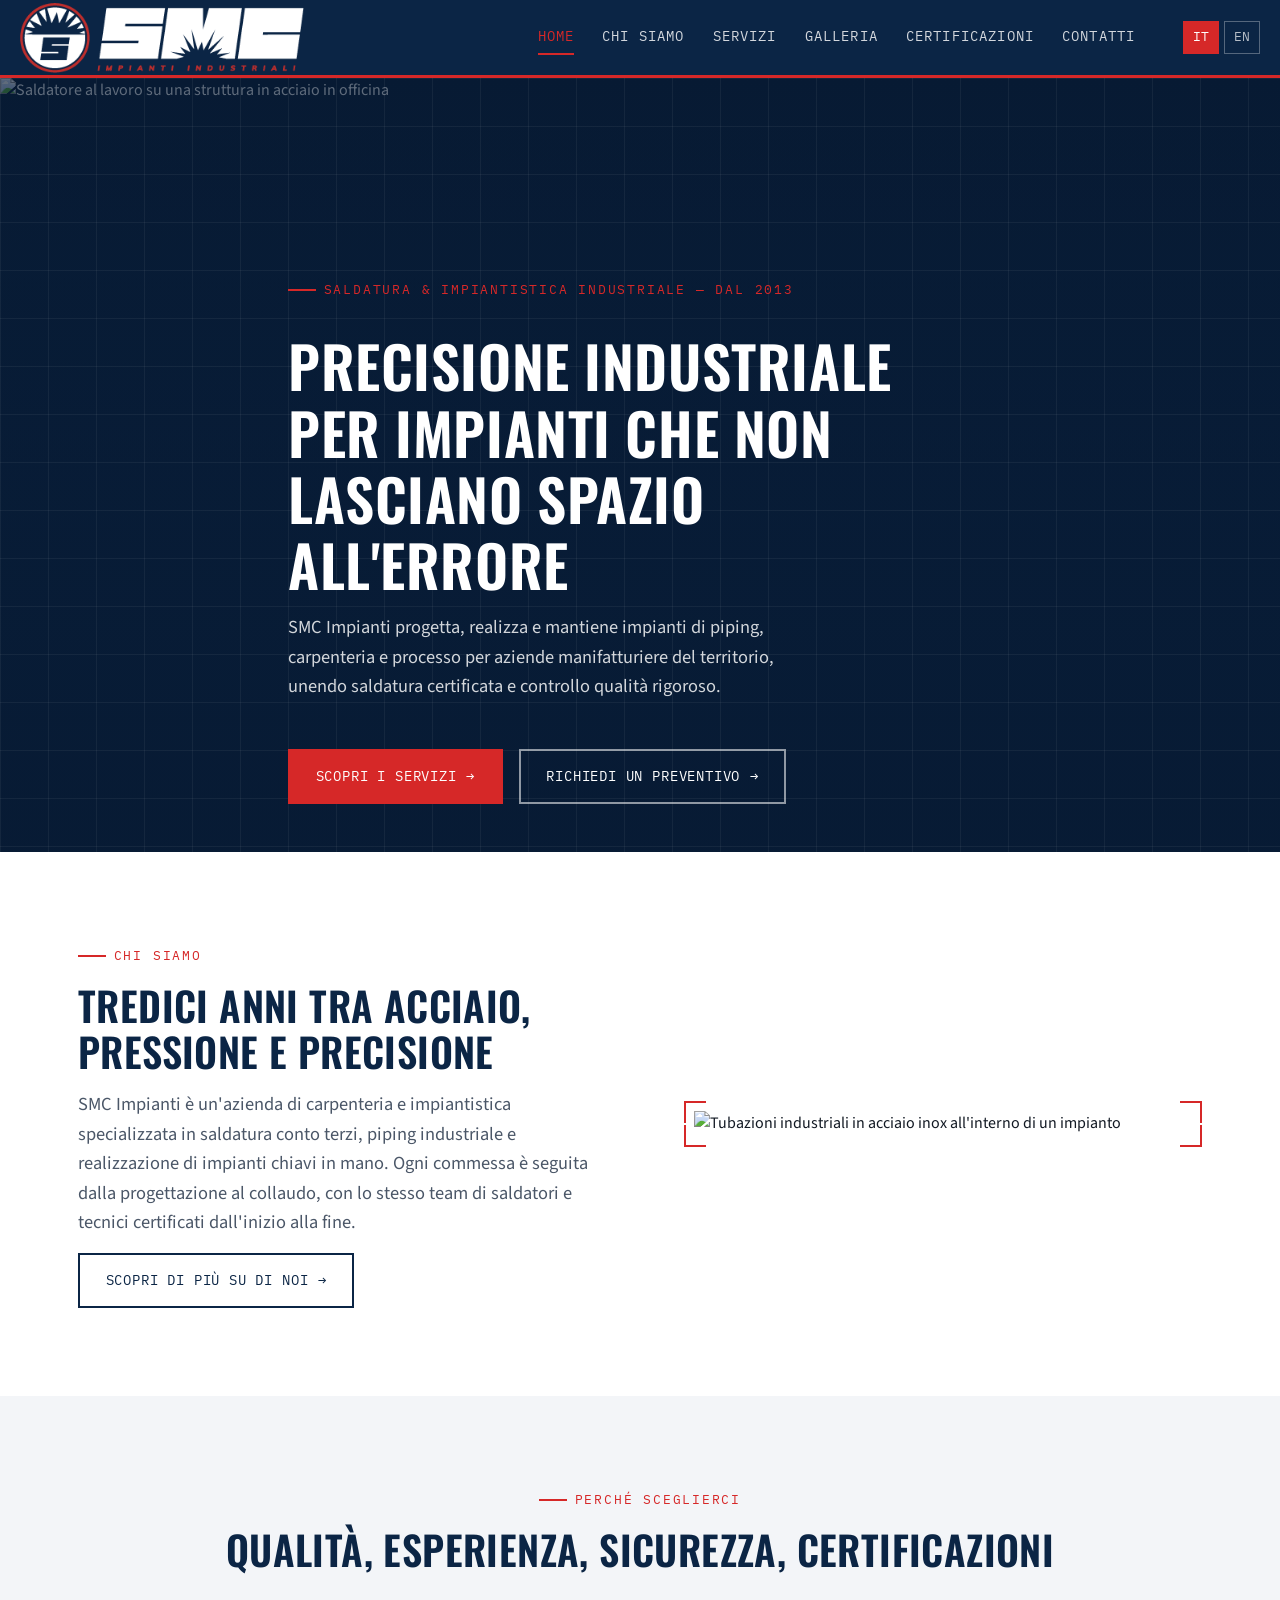
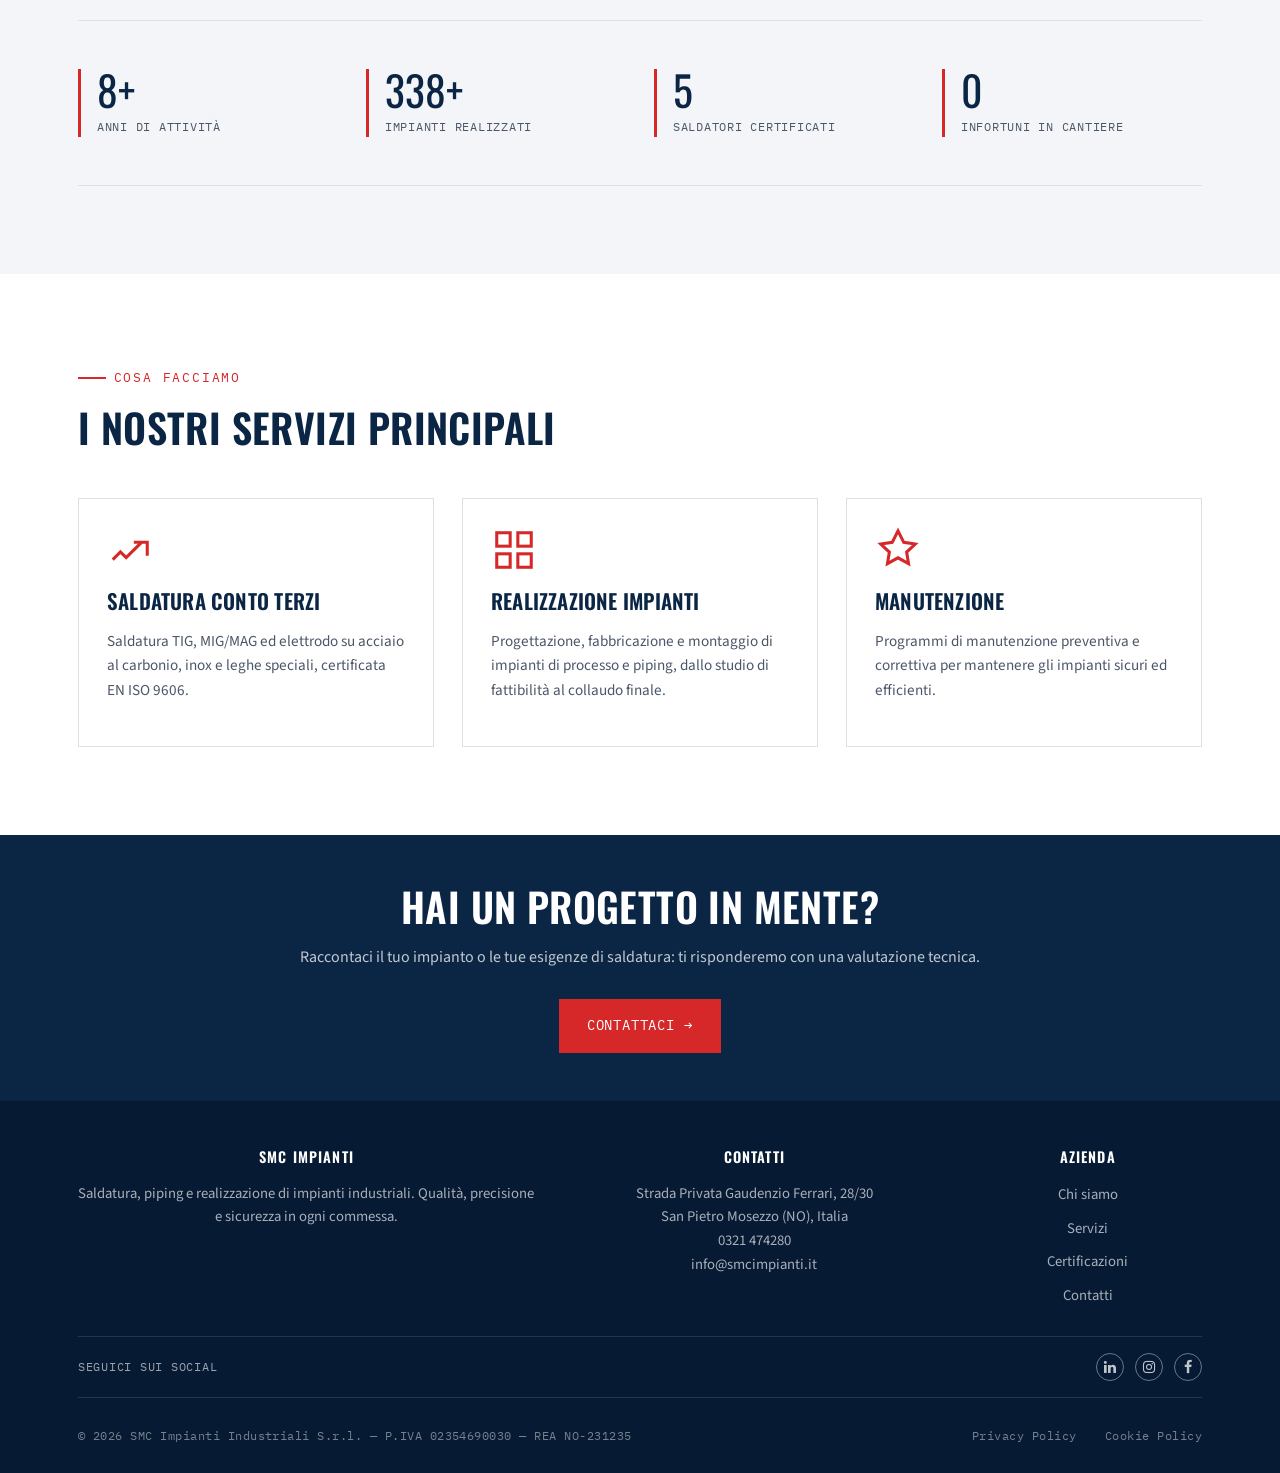
==== index.html @ bd161b55 "Improve contact address formatting, enhance gallery filter with select option, and update statistics" ====
<!doctype html>
<html lang="it">
  <head>
    <meta charset="UTF-8" />
    <meta name="viewport" content="width=device-width, initial-scale=1.0" />
    <title
      data-en="SMC Impianti — Industrial Welding &amp; Plants"
      data-it="SMC Impianti — Saldatura e Impiantistica Industriale"
    >
      SMC Impianti — Saldatura e Impiantistica Industriale
    </title>
    <meta
      name="description"
      content="SMC Impianti: saldatura conto terzi, carpenteria e realizzazione di impianti industriali. Qualità, esperienza e sicurezza dal 1998."
    />
    <link rel="preconnect" href="https://fonts.googleapis.com" />
    <link
      href="https://fonts.googleapis.com/css2?family=Oswald:wght@500;600;700&amp;family=Source+Sans+3:wght@400;500;600&amp;family=IBM+Plex+Mono:wght@400;500&amp;display=swap"
      rel="stylesheet"
    />
    <link
      rel="stylesheet"
      href="https://cdnjs.cloudflare.com/ajax/libs/font-awesome/4.7.0/css/font-awesome.min.css"
    />
    <link rel="stylesheet" href="style.css" />
  </head>
  <body>
    <!-- ============================= HEADER ============================= -->
    <header class="site-header">
      <div class="container">
        <a href="index.html" class="logo">
          <img
            src="logo-smc.png"
            alt="Logo SMC Impianti"
            data-en-alt="SMC Impianti logo"
            onerror="this.style.display = 'none'"
          />
          <!-- <span>
            <strong>SMC</strong> <span class="logo-accent">Impianti</span>
            <span class="logo-sub" data-en="Welding &amp; Industrial Plants"
              >Saldatura &amp; Impiantistica Industriale</span
            >
          </span> -->
        </a>

        <nav class="main-nav" id="main-nav">
          <ul class="nav-list">
            <li>
              <a href="index.html" aria-current="page" data-en="Home">Home</a>
            </li>
            <li><a href="chi-siamo.html" data-en="About us">Chi siamo</a></li>
            <li><a href="servizi.html" data-en="Services">Servizi</a></li>
            <li><a href="galleria.html" data-en="Gallery">Galleria</a></li>
            <li>
              <a href="certificazioni.html" data-en="Certifications"
                >Certificazioni</a
              >
            </li>
            <li><a href="contatti.html" data-en="Contact">Contatti</a></li>
          </ul>
          <div
            class="lang-switch"
            role="group"
            aria-label="Selettore lingua / Language selector"
          >
            <button type="button" data-lang-btn="it" class="is-active">
              IT
            </button>
            <button type="button" data-lang-btn="en">EN</button>
          </div>
        </nav>

        <button
          class="hamburger"
          aria-label="Apri menu"
          aria-expanded="false"
          aria-controls="main-nav"
        >
          <span></span><span></span><span></span>
        </button>
      </div>
    </header>

    <main>
      <!-- ============================= HERO ============================= -->
      <section class="hero">
        <div class="hero__bg">
          <img
            src="https://www.ns-newelding.com/wp-content/uploads/2019/10/saldatura-tig-o-gtaw-1080x630.jpg?q=80&amp;w=1600&amp;auto=format&amp;fit=crop"
            alt="Saldatore al lavoro su una struttura in acciaio in officina"
            data-en-alt="Welder at work on a steel structure in the workshop"
          />
        </div>
        <div class="hero__grid" aria-hidden="true"></div>
        <div class="container hero__content">
          <div
            class="eyebrow"
            data-en="Welding &amp; Industrial Plants — since 2013"
          >
            Saldatura &amp; Impiantistica Industriale — dal 2013
          </div>
          <h1 data-en="Precision engineering for demanding industrial plants">
            Precisione industriale per impianti che non lasciano spazio
            all'errore
          </h1>
          <p
            class="lead"
            data-en="SMC Impianti designs, builds and maintains piping, structural and process plants for manufacturing companies across the region, combining certified welding expertise with strict quality control."
          >
            SMC Impianti progetta, realizza e mantiene impianti di piping,
            carpenteria e processo per aziende manifatturiere del territorio,
            unendo saldatura certificata e controllo qualità rigoroso.
          </p>
          <div class="hero__actions">
            <a
              href="servizi.html"
              class="btn btn--primary"
              data-en="Discover our services"
              >Scopri i servizi</a
            >
            <a
              href="contatti.html"
              class="btn btn--outline"
              data-en="Request a quote"
              >Richiedi un preventivo</a
            >
          </div>
        </div>
      </section>

      <!-- ========================= PRESENTAZIONE ========================= -->
      <section class="section">
        <div class="container">
          <div class="intro-block">
            <div class="reveal reveal--left">
              <div class="eyebrow" data-en="Who we are">Chi siamo</div>
              <h2 data-en="Thirteen years of steel, pressure and precision">
                Tredici anni tra acciaio, pressione e precisione
              </h2>
              <p
                class="lead"
                data-en="SMC Impianti is a metalworking and plant-engineering company specialised in subcontracted welding, industrial piping and turnkey plant construction. Every project is followed from design to testing, with the same team of certified welders and technicians from start to finish."
              >
                SMC Impianti è un'azienda di carpenteria e impiantistica
                specializzata in saldatura conto terzi, piping industriale e
                realizzazione di impianti chiavi in mano. Ogni commessa è
                seguita dalla progettazione al collaudo, con lo stesso team di
                saldatori e tecnici certificati dall'inizio alla fine.
              </p>
              <a
                href="chi-siamo.html"
                class="btn btn--outline-navy"
                data-en="Learn more about us"
                >Scopri di più su di noi</a
              >
            </div>
            <div class="reveal reveal--right bracket-frame">
              <span class="bracket-tr"></span><span class="bracket-br"></span>
              <img
                src="https://images.unsplash.com/photo-1533228876829-65c94e7b5025?q=80&amp;w=1200&amp;auto=format&amp;fit=crop"
                alt="Tubazioni industriali in acciaio inox all'interno di un impianto"
                data-en-alt="Stainless steel industrial piping inside a plant"
              />
            </div>
          </div>
        </div>
      </section>

      <!-- =========================== PUNTI DI FORZA =========================== -->
      <section class="section section--alt">
        <div class="container">
          <div class="section-head section-head--center reveal">
            <div class="eyebrow" data-en="Why choose us">Perché sceglierci</div>
            <h2 data-en="Quality, experience, safety, certifications">
              Qualità, esperienza, sicurezza, certificazioni
            </h2>
          </div>
          <div class="stat-grid">
            <div class="stat reveal">
              <span class="stat__num" data-target="10" data-suffix="+">0</span>
              <span class="stat__label" data-en="Years of activity">
                Anni di attività
              </span>
            </div>

            <div class="stat reveal">
              <span class="stat__num" data-target="400" data-suffix="+">0</span>
              <span class="stat__label" data-en="Plants delivered">
                Impianti realizzati
              </span>
            </div>

            <div class="stat reveal">
              <span class="stat__num" data-target="6">0</span>
              <span class="stat__label" data-en="Certified welders">
                Saldatori certificati
              </span>
            </div>

            <div class="stat reveal">
              <span class="stat__num" data-target="0">0</span>
              <span class="stat__label" data-en="incidents on site">
                Infortuni in cantiere
              </span>
            </div>
          </div>
        </div>
      </section>

      <!-- =========================== SERVIZI PREVIEW =========================== -->
      <section class="section">
        <div class="container">
          <div class="section-head reveal">
            <div class="eyebrow" data-en="What we do">Cosa facciamo</div>
            <h2 data-en="Core services">I nostri servizi principali</h2>
          </div>
          <div class="card-grid">
            <article class="card reveal">
              <div class="card__icon" aria-hidden="true">
                <svg
                  viewBox="0 0 24 24"
                  fill="none"
                  stroke="currentColor"
                  stroke-width="1.6"
                >
                  <path d="M3 17l4-4 3 3 8-8" />
                  <path d="M14 8h7v7" />
                </svg>
              </div>
              <h3 data-en="Subcontracted welding">Saldatura conto terzi</h3>
              <p
                data-en="TIG, MIG/MAG and electrode welding on carbon steel, stainless steel and special alloys, certified to EN ISO 9606."
              >
                Saldatura TIG, MIG/MAG ed elettrodo su acciaio al carbonio, inox
                e leghe speciali, certificata EN ISO 9606.
              </p>
            </article>
            <article class="card reveal">
              <div class="card__icon" aria-hidden="true">
                <svg
                  viewBox="0 0 24 24"
                  fill="none"
                  stroke="currentColor"
                  stroke-width="1.6"
                >
                  <rect x="3" y="3" width="7" height="7" />
                  <rect x="14" y="3" width="7" height="7" />
                  <rect x="14" y="14" width="7" height="7" />
                  <rect x="3" y="14" width="7" height="7" />
                </svg>
              </div>
              <h3 data-en="Turnkey plant construction">
                Realizzazione impianti
              </h3>
              <p
                data-en="Design, fabrication and installation of process and piping plants, from feasibility study to final testing."
              >
                Progettazione, fabbricazione e montaggio di impianti di processo
                e piping, dallo studio di fattibilità al collaudo finale.
              </p>
            </article>
            <article class="card reveal">
              <div class="card__icon" aria-hidden="true">
                <svg
                  viewBox="0 0 24 24"
                  fill="none"
                  stroke="currentColor"
                  stroke-width="1.6"
                >
                  <path
                    d="M12 2l3 6 6 .9-4.5 4.2 1 6-5.5-3-5.5 3 1-6L3 8.9 9 8z"
                  />
                </svg>
              </div>
              <h3 data-en="Scheduled maintenance">Manutenzione</h3>
              <p
                data-en="Preventive and corrective maintenance programmes to keep plants running safely and efficiently."
              >
                Programmi di manutenzione preventiva e correttiva per mantenere
                gli impianti sicuri ed efficienti.
              </p>
            </article>
          </div>
        </div>
      </section>

      <!-- =============================== CTA =============================== -->
      <section class="cta-banner">
        <div class="container reveal">
          <h2 data-en="Have a project in mind?">Hai un progetto in mente?</h2>
          <p
            data-en="Tell us about your plant or your welding needs — we'll get back to you with a technical assessment."
          >
            Raccontaci il tuo impianto o le tue esigenze di saldatura: ti
            risponderemo con una valutazione tecnica.
          </p>
          <a
            href="contatti.html"
            class="btn btn--primary"
            data-en="Get in touch"
            >Contattaci</a
          >
        </div>
      </section>
    </main>

    <button
      class="scroll-top"
      type="button"
      aria-label="Torna all'inizio pagina"
    >
      <!-- freccia verso l'alto in SVG, bianca -->
      <svg
        viewBox="0 0 24 24"
        width="20"
        height="20"
        fill="none"
        stroke="currentColor"
        stroke-width="2"
      >
        <path d="M12 5l-6 6h4v8h4v-8h4l-6-6z" />
      </svg>
    </button>

    <!-- ============================= FOOTER ============================= -->
    <footer class="site-footer">
      <div class="container">
        <div class="footer-grid">
          <div>
            <h4 data-en="SMC Impianti">SMC Impianti</h4>
            <p
              data-en="Welding, piping and industrial plant construction. Quality, precision and safety in every project."
            >
              Saldatura, piping e realizzazione di impianti industriali.
              Qualità, precisione e sicurezza in ogni commessa.
            </p>
          </div>
          <div>
            <h4 data-en="Contact">Contatti</h4>
            <address>
              Strada Privata Gaudenzio Ferrari, 28/30<br />
              San Pietro Mosezzo (NO), Italia<br />
              <a href="tel:+390321474280">0321 474280</a><br />
              <a href="mailto:info@smcimpianti.it">info@smcimpianti.it</a>
            </address>
          </div>
          <div>
            <h4 data-en="Company">Azienda</h4>
            <ul>
              <li><a href="chi-siamo.html" data-en="About us">Chi siamo</a></li>
              <li><a href="servizi.html" data-en="Services">Servizi</a></li>
              <li>
                <a href="certificazioni.html" data-en="Certifications"
                  >Certificazioni</a
                >
              </li>
              <li><a href="contatti.html" data-en="Contact">Contatti</a></li>
            </ul>
          </div>
        </div>

        <div class="footer-social-row">
          <span class="footer-social-label" data-en="Follow us">
            Seguici sui social
          </span>
          <div class="footer-social-icons">
            <a
              href="#"
              target="_blank"
              rel="noopener noreferrer"
              aria-label="LinkedIn"
            >
              <i class="fa fa-linkedin"></i>
            </a>
            <a
              href="https://www.instagram.com/smcimpiantisrl/"
              target="_blank"
              rel="noopener noreferrer"
              aria-label="Instagram"
            >
              <i class="fa fa-instagram"></i>
            </a>
            <a
              href="https://www.facebook.com/profile.php?id=100063464020242&locale=it_IT"
              target="_blank"
              rel="noopener noreferrer"
              aria-label="Facebook"
            >
              <i class="fa fa-facebook"></i>
            </a>
          </div>
        </div>

        <div class="footer-bottom">
          <span
            data-en="&copy; 2026 SMC Impianti Industriali S.r.l. — VAT IT02354690030 — REA NO-231235"
            >&copy; 2026 SMC Impianti Industriali S.r.l. — P.IVA 02354690030 —
            REA NO-231235</span
          >
          <div class="footer-legal">
            <a href="#" data-en="Privacy Policy">Privacy Policy</a>
            <a href="#" data-en="Cookie Policy">Cookie Policy</a>
          </div>
        </div>
      </div>
    </footer>

    <script src="script.js"></script>
  </body>
</html>
---- style.css ----
/* ==========================================================================
   SMC IMPIANTI — STYLESHEET
   Indice:
   1. Reset / Base
   2. Design tokens (colori, tipografia, spaziature)
   3. Layout generale
   4. Tipografia
   5. Header & Menu
   6. Footer
   7. Componenti (bottoni, card, badge, form)
   8. Hero
   9. Pagine specifiche
   10. Animazioni on-scroll
   11. Responsive
   ========================================================================== */

/* --------------------------------------------------------------------
   1. RESET / BASE
   -------------------------------------------------------------------- */
*,
*::before,
*::after {
  box-sizing: border-box;
}

html {
  scroll-behavior: smooth;
}

body,
h1,
h2,
h3,
h4,
p,
ul,
ol,
figure {
  margin: 0;
}

ul,
ol {
  padding: 0;
  list-style: none;
}

img {
  max-width: 100%;
  display: block;
}

a {
  color: inherit;
  text-decoration: none;
}

button,
input,
textarea {
  font: inherit;
  color: inherit;
}

/* --------------------------------------------------------------------
   2. DESIGN TOKENS
   -------------------------------------------------------------------- */
:root {
  /* Colori — blu dominante, rosso per accenti/CTA, bianco per fondi puliti */
  --color-navy: #0b2545; /* blu primario — header, footer, titoli */
  --color-navy-deep: #071a33; /* blu più scuro — gradient / hover header */
  --color-steel: #234875; /* blu secondario — dettagli, bordi */
  --color-red: #d62828; /* rosso accento — CTA, evidenze */
  --color-red-dark: #a81e1e; /* rosso hover */
  --color-white: #ffffff;
  --color-offwhite: #f3f5f8; /* fondo sezioni alternate */
  --color-ink: #131a24; /* testo principale */
  --color-ink-soft: #4b5768; /* testo secondario */
  --color-line: #dce1e8; /* linee divisorie */

  /* Tipografia */
  --font-display: "Oswald", "Arial Narrow", sans-serif;
  --font-body: "Source Sans 3", "Segoe UI", sans-serif;
  --font-mono: "IBM Plex Mono", "Courier New", monospace;

  /* Spaziature */
  --space-xs: 0.5rem;
  --space-sm: 1rem;
  --space-md: 1.75rem;
  --space-lg: 3rem;
  --space-xl: 5.5rem;

  --container-w: 1180px;
  --radius: 2px;
  --transition: 220ms ease;
}

/* --------------------------------------------------------------------
   3. LAYOUT GENERALE
   -------------------------------------------------------------------- */
body {
  font-family: var(--font-body);
  font-size: 16px;
  line-height: 1.6;
  color: var(--color-ink);
  background: var(--color-white);
  overflow-x: hidden;
}

.container {
  width: 100%;
  max-width: var(--container-w);
  margin-inline: auto;
  padding-inline: var(--space-md);
}

.section {
  padding-block: var(--space-xl);
}

.section--alt {
  background: var(--color-offwhite);
}

.section-head {
  margin-bottom: var(--space-lg);
}

.section-head--center {
  margin-inline: auto;
  text-align: center;
}

/* Eyebrow: piccola etichetta tecnica sopra i titoli, in mono con riga rossa */
.eyebrow {
  display: inline-flex;
  align-items: center;
  gap: 0.6em;
  font-family: var(--font-mono);
  font-size: 0.8rem;
  letter-spacing: 0.14em;
  text-transform: uppercase;
  color: var(--color-red);
  margin-bottom: var(--space-sm);
}

.eyebrow::before {
  content: "";
  width: 28px;
  height: 2px;
  background: var(--color-red);
  display: inline-block;
}

.reveal p {
  margin-top: var(--space-sm);
  margin-bottom: var(--space-sm);
}

/* --------------------------------------------------------------------
   4. TIPOGRAFIA
   -------------------------------------------------------------------- */
h1,
h2,
h3,
h4 {
  font-family: var(--font-display);
  font-weight: 600;
  text-transform: uppercase;
  letter-spacing: 0.01em;
  color: var(--color-navy);
  line-height: 1.15;
}

h1 {
  font-size: clamp(2.2rem, 5vw, 3.6rem);
}
h2 {
  font-size: clamp(1.7rem, 3.4vw, 2.5rem);
}
h3 {
  font-size: 1.3rem;
}
h4 {
  font-size: 1.05rem;
}

p {
  color: var(--color-ink-soft);
}

.lead {
  font-size: 1.15rem;
  color: var(--color-ink-soft);
  max-width: 60ch;
}

/* --------------------------------------------------------------------
   5. HEADER & MENU
   -------------------------------------------------------------------- */
.site-header {
  position: sticky;
  top: 0;
  z-index: 100;
  background: var(--color-navy);
  border-bottom: 3px solid var(--color-red);
}

.site-header .container {
  display: flex;
  align-items: center;
  justify-content: space-between;
  height: 75px;
  width: 100%;
  max-width: none;
  padding-left: 20px;
  padding-right: 20px;
}

.logo {
  display: flex;
  align-items: center;
  gap: 0.6rem;
  font-family: var(--font-display);
  font-size: 1.4rem;
  letter-spacing: 0.03em;
  color: var(--color-white);
  text-transform: uppercase;
}

.logo img {
  height: 70px;
  width: auto;
}

.logo .logo-sub {
  display: block;
  font-family: var(--font-mono);
  font-size: 0.62rem;
  letter-spacing: 0.16em;
  color: var(--color-red);
  text-transform: uppercase;
  margin-top: 2px;
}

.logo strong {
  color: var(--color-white);
  font-weight: 700;
}
.logo span.logo-accent {
  color: var(--color-red);
}

.main-nav {
  display: flex;
  align-items: center;
  gap: var(--space-lg);
}

.nav-list {
  display: flex;
  gap: var(--space-md);
}

.nav-list a {
  font-family: var(--font-mono);
  font-size: 0.9rem;
  letter-spacing: 0.08em;
  text-transform: uppercase;
  color: rgba(255, 255, 255, 0.82);
  padding-block: 0.4rem;
  position: relative;
  transition: color var(--transition);
}

.nav-list a::after {
  content: "";
  position: absolute;
  left: 0;
  right: 0;
  bottom: -3px;
  height: 2px;
  background: var(--color-red);
  transform: scaleX(0);
  transform-origin: left;
  transition: transform var(--transition);
}

.nav-list a:hover,
.nav-list a[aria-current="page"] {
  color: var(--color-red);
}

.nav-list a:hover::after,
.nav-list a[aria-current="page"]::after {
  transform: scaleX(1);
}

/* Switch lingua */
.lang-switch {
  display: flex;
  align-items: center;
  gap: 0.35rem;
  font-family: var(--font-mono);
  font-size: 0.8rem;
  letter-spacing: 0.05em;
}

.lang-switch button {
  background: transparent;
  border: 1px solid rgba(255, 255, 255, 0.3);
  color: rgba(255, 255, 255, 0.7);
  padding: 0.3rem 0.55rem;
  cursor: pointer;
  transition: all var(--transition);
}

.lang-switch button.is-active {
  background: var(--color-red);
  border-color: var(--color-red);
  color: var(--color-white);
}

.lang-switch button:hover:not(.is-active) {
  border-color: var(--color-white);
  color: var(--color-white);
}

/* Hamburger (mobile) */
.hamburger {
  display: none;
  width: 32px;
  height: 24px;
  position: relative;
  background: none;
  border: none;
  cursor: pointer;
}

.hamburger span {
  position: absolute;
  left: 0;
  width: 100%;
  height: 2px;
  background: var(--color-white);
  transition:
    transform var(--transition),
    opacity var(--transition);
}

.hamburger span:nth-child(1) {
  top: 0;
}
.hamburger span:nth-child(2) {
  top: 11px;
}
.hamburger span:nth-child(3) {
  top: 22px;
}

.hamburger[aria-expanded="true"] span:nth-child(1) {
  transform: translateY(11px) rotate(45deg);
}
.hamburger[aria-expanded="true"] span:nth-child(2) {
  opacity: 0;
}
.hamburger[aria-expanded="true"] span:nth-child(3) {
  transform: translateY(-11px) rotate(-45deg);
}

/* --------------------------------------------------------------------
   6. FOOTER
   -------------------------------------------------------------------- */
.site-footer {
  background: var(--color-navy-deep);
  color: rgba(255, 255, 255, 0.75);
  padding-block: var(--space-lg) var(--space-md);
}

.footer-grid {
  display: grid;
  grid-template-columns: 2fr 1.5fr 1fr;
  gap: var(--space-lg);
  padding-bottom: 20px;
  border-bottom: 1px solid rgba(255, 255, 255, 0.12);
  text-align: center;
  justify-content: center;
}

.footer-grid h4 {
  color: var(--color-white);
  font-size: 0.9rem;
  letter-spacing: 0.08em;
  margin-bottom: var(--space-sm);
}

.footer-grid p,
.footer-grid address {
  font-style: normal;
  font-size: 0.92rem;
  color: rgba(255, 255, 255, 0.65);
}

.footer-grid ul li {
  margin-bottom: 0.5rem;
}

.footer-grid a {
  font-size: 0.92rem;
  color: rgba(255, 255, 255, 0.65);
  transition: color var(--transition);
}

.footer-grid a:hover {
  color: var(--color-red);
}

.footer-bottom {
  display: flex;
  justify-content: space-between;
  align-items: center;
  flex-wrap: wrap;
  gap: var(--space-sm);
  padding-top: var(--space-md);
  font-family: var(--font-mono);
  font-size: 0.75rem;
  letter-spacing: 0.04em;
  color: rgba(255, 255, 255, 0.45);
  border-top: 1px solid rgba(255, 255, 255, 0.12);
}

.footer-bottom .footer-legal {
  display: flex;
  gap: var(--space-md);
}

.footer-bottom a:hover {
  color: var(--color-white);
}

.footer-social-row {
  display: flex;
  justify-content: space-between;
  align-items: center;
  gap: var(--space-md);
  padding-top: var(--space-sm);
  padding-bottom: var(--space-sm);
}

.footer-social-label {
  font-family: var(--font-mono);
  font-size: 0.78rem;
  letter-spacing: 0.06em;
  text-transform: uppercase;
  color: rgba(255, 255, 255, 0.6);
}

.footer-social-icons {
  display: flex;
  align-items: center;
  gap: 0.7rem;
}

.footer-social-icons a {
  display: inline-flex;
  align-items: center;
  justify-content: center;
  width: 28px;
  height: 28px;
  border-radius: 50%;
  border: 1px solid rgba(255, 255, 255, 0.4);
  color: rgba(255, 255, 255, 0.75);
  transition: all var(--transition);
  font-size: 0.9rem; /* dimensione dell'icona Font Awesome */
}

.footer-social-icons a:hover {
  border-color: var(--color-red);
  color: var(--color-red);
}

/* --------------------------------------------------------------------
   7. COMPONENTI
   -------------------------------------------------------------------- */

/* Bottoni */
.btn {
  display: inline-flex;
  align-items: center;
  gap: 0.6rem;
  font-family: var(--font-mono);
  font-size: 0.85rem;
  letter-spacing: 0.06em;
  text-transform: uppercase;
  padding: 0.9rem 1.6rem;
  border: 2px solid transparent;
  cursor: pointer;
  transition: all var(--transition);
}

.btn--primary {
  background: var(--color-red);
  color: var(--color-white);
  border-color: var(--color-red);
}
.btn--primary:hover {
  background: var(--color-red-dark);
  border-color: var(--color-red-dark);
}

.btn--outline {
  background: transparent;
  color: var(--color-white);
  border-color: rgba(255, 255, 255, 0.55);
}
.btn--outline:hover {
  border-color: var(--color-white);
  background: rgba(255, 255, 255, 0.08);
}

.btn--outline-navy {
  background: transparent;
  color: var(--color-navy);
  border-color: var(--color-navy);
}
.btn--outline-navy:hover {
  background: var(--color-navy);
  color: var(--color-white);
}

.btn::after {
  content: "→";
  transition: transform var(--transition);
}
.btn:hover::after {
  transform: translateX(3px);
}

/* Motivo "corner bracket" — elemento firma del sito, ispirato ai crocini
   di riferimento dei disegni tecnici / delle maschere di saldatura */
.bracket-frame {
  position: relative;
  padding: 10px;
}

.bracket-frame::before,
.bracket-frame::after,
.bracket-frame .bracket-tr,
.bracket-frame .bracket-br {
  content: "";
  position: absolute;
  width: 22px;
  height: 22px;
  border: 2px solid var(--color-red);
}

.bracket-frame::before {
  top: 0;
  left: 0;
  border-right: none;
  border-bottom: none;
}
.bracket-frame::after {
  bottom: 0;
  right: 0;
  border-left: none;
  border-top: none;
}

.bracket-frame .bracket-tr {
  top: 0;
  right: 0;
  border-left: none;
  border-bottom: none;
}
.bracket-frame .bracket-br {
  bottom: 0;
  left: 0;
  border-right: none;
  border-top: none;
}

.bracket-frame img {
  width: 100%;
  height: 100%;
  object-fit: cover;
}

/* Card generiche (servizi, valori, certificazioni) */
.card-grid {
  display: grid;
  grid-template-columns: repeat(3, 1fr);
  gap: var(--space-md);
}

.card {
  background: var(--color-white);
  border: 1px solid var(--color-line);
  padding: var(--space-md);
  transition:
    /* transform var(--transition),
    border-color var(--transition); */
    transform 220ms ease,
    border-color 220ms ease,
    box-shadow 220ms ease,
    background-color 220ms ease;
  box-shadow: 0 0 0 rgba(0, 0, 0, 0);
}

.card:hover {
  transform: translateY(-4px);
  border-color: var(--color-navy);
}

.card__icon {
  width: 46px;
  height: 46px;
  margin-bottom: var(--space-sm);
  color: var(--color-red);
  transition:
    transform 220ms ease,
    color 220ms ease,
    opacity 220ms ease;
}

@media (hover: hover) {
  .services-grid .card:hover {
    transform: translateY(-6px);
    border-color: rgba(10, 35, 66, 0.28);
    box-shadow: 0 14px 30px rgba(10, 35, 66, 0.08);
  }
  .services-grid .card:hover .card__icon {
    transform: translateY(-2px);
    color: var(--color-navy);
  }
}

.card__icon svg {
  width: 100%;
  height: 100%;
}

.card h3 {
  margin-bottom: 0.6rem;
}

.card p {
  font-size: 0.95rem;
}

/* Stat / punti di forza */
.stat-grid {
  display: grid;
  grid-template-columns: repeat(4, 1fr);
  gap: var(--space-md);
  border-top: 1px solid var(--color-line);
  border-bottom: 1px solid var(--color-line);
  padding-block: var(--space-lg);
}

.stat {
  text-align: left;
  border-left: 3px solid var(--color-red);
  padding-left: var(--space-sm);
}

.stat .stat__num {
  display: block;
  font-family: var(--font-display);
  font-size: 2.6rem;
  color: var(--color-navy);
  line-height: 1;
  margin-bottom: 0.3rem;
  font-variant-numeric: tabular-nums;
}

.stat .stat__label {
  display: block;
  font-family: var(--font-mono);
  font-size: 0.78rem;
  letter-spacing: 0.06em;
  text-transform: uppercase;
  color: var(--color-ink-soft);
  margin-top: 0.4rem;
}

/* Timeline (Chi siamo) */
.timeline {
  position: relative;
  padding-left: var(--space-lg);
  border-left: 2px solid var(--color-line);
}

.timeline__item {
  position: relative;
  padding-bottom: var(--space-lg);
}

.timeline__item:last-child {
  padding-bottom: 0;
}

.timeline__item::before {
  content: "";
  position: absolute;
  left: calc(-1 * var(--space-lg) - 6px);
  top: 4px;
  width: 12px;
  height: 12px;
  background: var(--color-red);
  border: 2px solid var(--color-white);
  box-shadow: 0 0 0 2px var(--color-red);
}

.timeline__year {
  font-family: var(--font-mono);
  color: var(--color-red);
  font-size: 0.85rem;
  letter-spacing: 0.06em;
  margin-bottom: 0.3rem;
  display: block;
}

/* Form contatti */
#contact-form {
  margin-top: var(--space-md);
}

.form-grid {
  display: grid;
  grid-template-columns: 1fr 1fr;
  gap: var(--space-sm) var(--space-md);
}

.form-grid .full {
  grid-column: 1 / -1;
}

.field label {
  display: block;
  font-family: var(--font-mono);
  font-size: 0.78rem;
  letter-spacing: 0.06em;
  text-transform: uppercase;
  color: var(--color-ink-soft);
  margin-bottom: 0.4rem;
}

.field input,
.field textarea {
  width: 100%;
  padding: 0.8rem 0.9rem;
  border: 1px solid var(--color-line);
  background: var(--color-white);
  font-size: 0.98rem;
  transition: border-color var(--transition);
}

.field input:focus,
.field textarea:focus {
  outline: none;
  border-color: var(--color-navy);
}

.field textarea {
  resize: vertical;
  min-height: 130px;
}

.checkbox-field {
  display: flex;
  align-items: flex-start;
  gap: 0.6rem;
  font-size: 0.9rem;
  color: var(--color-ink-soft);
}

.checkbox-field input {
  margin-top: 0.3rem;
  width: 16px;
  height: 16px;
  flex-shrink: 0;
}

.contact-info-list {
  margin-top: var(--space-md);
}

.contact-info-list li {
  display: flex;
  gap: 0.8rem;
  padding-block: var(--space-sm);
  border-bottom: 1px solid var(--color-line);
}

.contact-info-list li:first-child {
  padding-top: 0;
}

.contact-info-list .label {
  font-family: var(--font-mono);
  font-size: 0.75rem;
  letter-spacing: 0.06em;
  text-transform: uppercase;
  color: var(--color-red);
  width: 110px;
  flex-shrink: 0;
  padding-top: 0.15rem;
}

.map-placeholder {
  width: 100%;
  aspect-ratio: 16 / 9;
  border: 1px solid var(--color-line);
}

.map-placeholder iframe {
  width: 100%;
  height: 100%;
  border: 0;
}

/* Focus visibile per accessibilità */
a:focus-visible,
button:focus-visible,
input:focus-visible,
textarea:focus-visible {
  outline: 3px solid var(--color-red);
  outline-offset: 2px;
}

/* --------------------------------------------------------------------
   8. HERO
   -------------------------------------------------------------------- */
.hero {
  position: relative;
  min-height: 86vh;
  display: flex;
  align-items: flex-end;
  color: var(--color-white);
  background: linear-gradient(
    180deg,
    var(--color-navy-deep) 0%,
    var(--color-navy) 100%
  );
  overflow: hidden;
}

.hero__bg {
  position: absolute;
  inset: 0;
  z-index: 0;
}

.hero__bg img {
  width: 100%;
  height: 100%;
  object-fit: cover;
  opacity: 0.55;
}

.hero__bg::after {
  content: "";
  position: absolute;
  inset: 0;
  background: linear-gradient(
    180deg,
    rgba(7, 26, 51, 0.35) 0%,
    rgba(7, 26, 51, 0.92) 92%
  );
}

/* Reticolo tecnico in stile disegno industriale sullo sfondo dell'hero */
.hero__grid {
  position: absolute;
  inset: 0;
  z-index: 0;
  background-image:
    linear-gradient(rgba(255, 255, 255, 0.05) 1px, transparent 1px),
    linear-gradient(90deg, rgba(255, 255, 255, 0.05) 1px, transparent 1px);
  background-size: 48px 48px;
  pointer-events: none;
}

.hero__content {
  position: relative;
  z-index: 1;
  padding-block: var(--space-xl) var(--space-lg);
  max-width: 760px;
}

.hero__content h1 {
  color: var(--color-white);
  margin-block: var(--space-sm);
}

.hero__content .lead {
  color: rgba(255, 255, 255, 0.82);
  margin-bottom: var(--space-lg);
}

.hero__actions {
  display: flex;
  gap: var(--space-sm);
  flex-wrap: wrap;
}

/* Sub-hero per pagine interne (senza immagine grande) */
.page-hero {
  background: var(--color-navy);
  color: var(--color-white);
  padding-block: var(--space-lg);
  position: relative;
}

.page-hero .hero__grid {
  opacity: 0.6;
}

.page-hero .container {
  position: relative;
  z-index: 1;
}

.page-hero h1 {
  color: var(--color-white);
}

.breadcrumb {
  font-family: var(--font-mono);
  font-size: 0.78rem;
  letter-spacing: 0.05em;
  color: rgba(255, 255, 255, 0.55);
  margin-bottom: var(--space-sm);
  text-transform: uppercase;
}

.breadcrumb a {
  color: rgba(255, 255, 255, 0.8);
}
.breadcrumb a:hover {
  color: var(--color-red);
}

/* --------------------------------------------------------------------
   9. PAGINE SPECIFICHE
   -------------------------------------------------------------------- */

/* Home — presentazione */
.intro-block {
  display: grid;
  grid-template-columns: 1fr 1fr;
  gap: var(--space-xl);
  align-items: center;
}

/* Home — punti di forza già coperti da .stat-grid */

/* Chi siamo — valori */
.values-grid {
  display: grid;
  grid-template-columns: repeat(2, 1fr);
  gap: var(--space-md);
}

/* Servizi */
.services-grid .card {
  display: flex;
  flex-direction: column;
}

/* Galleria */
.gallery-filter {
  display: flex;
  gap: var(--space-sm);
  flex-wrap: wrap;
  margin-bottom: var(--space-lg);
}

.gallery-filter__buttons {
  display: flex;
  gap: var(--space-sm);
  flex-wrap: wrap;
}

.gallery-filter button {
  background: transparent;
  border: 1px solid var(--color-line);
  color: var(--color-ink-soft);
  padding: 0.5rem 1.1rem;
  font-family: var(--font-mono);
  font-size: 0.8rem;
  letter-spacing: 0.05em;
  text-transform: uppercase;
  cursor: pointer;
  transition: all var(--transition);
}

.gallery-filter button:hover {
  border-color: var(--color-navy);
  color: var(--color-navy);
}

.gallery-filter button.is-active {
  background: var(--color-navy);
  border-color: var(--color-navy);
  color: var(--color-white);
}

.gallery-filter__select-wrap {
  display: none;
  width: 100%;
}

.gallery-filter__select {
  width: 100%;
  min-height: 46px;
  padding: 0.85rem 1rem;
  border: 1px solid var(--color-line);
  background: var(--color-white);
  color: var(--color-ink);
  font-family: var(--font-mono);
  font-size: 0.82rem;
  letter-spacing: 0.05em;
  text-transform: uppercase;
}

.gallery-filter__select:focus {
  outline: none;
  border-color: var(--color-navy);
}

@media (max-width: 510px) {
  .gallery-filter__buttons {
    display: none;
  }

  .gallery-filter__select-wrap {
    display: block;
  }
}

.gallery-grid {
  display: grid;
  grid-template-columns: repeat(3, 1fr);
  gap: var(--space-sm);
}

.gallery-item {
  position: relative;
  overflow: hidden;
  aspect-ratio: 4 / 3;
  cursor: pointer;
  border: 1px solid var(--color-line);
}

.gallery-item img {
  width: 100%;
  height: 100%;
  object-fit: cover;
  transition:
    transform 420ms ease,
    filter var(--transition);
}

.gallery-item:hover img {
  transform: scale(1.06);
  filter: brightness(0.75);
}

.gallery-item__caption {
  position: absolute;
  left: 0;
  right: 0;
  bottom: 0;
  padding: 0.8rem 1rem;
  background: linear-gradient(180deg, transparent, rgba(7, 26, 51, 0.9));
  color: var(--color-white);
  font-family: var(--font-mono);
  font-size: 0.78rem;
  letter-spacing: 0.04em;
  opacity: 0;
  transform: translateY(8px);
  transition: all var(--transition);
}

.gallery-item:hover .gallery-item__caption {
  opacity: 1;
  transform: translateY(0);
}

/* Lightbox */
.lightbox {
  position: fixed;
  inset: 0;
  z-index: 1000;
  background: rgba(7, 10, 15, 0.94);
  display: flex;
  align-items: center;
  justify-content: center;
  padding: var(--space-lg);
  opacity: 0;
  visibility: hidden;
  transition: opacity var(--transition);
}

.lightbox.is-open {
  opacity: 1;
  visibility: visible;
}

.lightbox img {
  max-width: min(90vw, 1000px);
  max-height: 82vh;
  object-fit: contain;
  border: 1px solid rgba(255, 255, 255, 0.15);
}

.lightbox__caption {
  color: rgba(255, 255, 255, 0.75);
  font-family: var(--font-mono);
  font-size: 0.8rem;
  text-align: center;
  margin-top: var(--space-sm);
}

.lightbox__close {
  position: absolute;
  top: var(--space-md);
  right: var(--space-md);
  background: transparent;
  border: 1px solid rgba(255, 255, 255, 0.4);
  color: var(--color-white);
  width: 42px;
  height: 42px;
  font-size: 1.3rem;
  cursor: pointer;
}
.lightbox__close:hover {
  border-color: var(--color-red);
  color: var(--color-red);
}

.lightbox__nav {
  position: absolute;
  top: 50%;
  transform: translateY(-50%);
  background: transparent;
  border: 1px solid rgba(255, 255, 255, 0.4);
  color: var(--color-white);
  width: 46px;
  height: 46px;
  font-size: 1.4rem;
  cursor: pointer;
}
.lightbox__nav:hover {
  border-color: var(--color-red);
  color: var(--color-red);
}
.lightbox__nav--prev {
  left: var(--space-md);
}
.lightbox__nav--next {
  right: var(--space-md);
}

/* Certificazioni */
.cert-grid {
  display: grid;
  grid-template-columns: repeat(3, 1fr);
  gap: var(--space-md);
  align-items: stretch;
}

.cert-link {
  display: flex;
  height: 100%;
}

.cert-card {
  display: flex;
  flex-direction: column;
  align-items: center;
  width: 100%;
  height: 100%;
  background: var(--color-white);
  border: 1px solid var(--color-line);
  padding: var(--space-md);
  text-align: center;
  transition:
    transform 220ms ease,
    border-color 220ms ease,
    box-shadow 220ms ease,
    background-color 220ms ease;
  box-shadow: 0 0 0 rgba(0, 0, 0, 0);
}

@media (hover: hover) and (pointer: fine) {
  .cert-link:hover .cert-card {
    transform: translateY(-8px);
    border-color: rgba(10, 35, 66, 0.3);
    box-shadow: 0 16px 34px rgba(10, 35, 66, 0.1);
  }
}

/* .cert-card:hover {
  border-color: var(--color-navy);
} */

/* .cert-card .cert-logo {
  width: 72px;
  height: 72px;
  margin: 0 auto var(--space-sm);
  border: 2px solid var(--color-navy);
  border-radius: 50%;
  display: flex;
  align-items: center;
  justify-content: center;
  font-family: var(--font-display);
  color: var(--color-navy);
  font-size: 0.85rem;
} */

.cert-card .cert-code {
  font-family: var(--font-mono);
  font-size: 0.78rem;
  color: var(--color-red);
  letter-spacing: 0.05em;
  margin-top: 0.4rem;
  display: block;
  margin-top: auto;
  padding-top: 1rem;
}

.cert-card--pending {
  opacity: 0.8;
  border-style: dashed;
}

.cert-badge {
  display: block;
  margin: 0 auto var(--space-sm);
  width: 120px;
  height: auto;
  transition:
    transform 220ms ease,
    opacity 220ms ease,
    filter 220ms ease;
}

@media (hover: hover) and (pointer: fine) {
  .cert-link:hover .cert-badge {
    transform: translateY(-2px);
    filter: saturate(1.05) contrast(1.02);
  }
}

/* CTA banner (fine pagina) */
.cta-banner {
  background: var(--color-navy);
  color: var(--color-white);
  padding-block: var(--space-lg);
  text-align: center;
}
.cta-banner h2 {
  color: var(--color-white);
  margin-bottom: var(--space-sm);
}
.cta-banner p {
  color: rgba(255, 255, 255, 0.75);
  margin-bottom: var(--space-md);
}

.cta-banner__note {
  margin-top: 1rem;
  color: rgba(255, 255, 255, 0.78);
  font-size: 0.95rem;
}

.cta-banner__note a {
  color: #ffffff;
  font-weight: 600;
  text-decoration: underline;
}

.cta-banner__note a:hover {
  color: var(--color-red);
}

/* --------------------------------------------------------------------
   10. ANIMAZIONI ON-SCROLL
   -------------------------------------------------------------------- */
/* .reveal {
  opacity: 0;
  transform: translateY(28px);
  transition:
    opacity 640ms ease,
    transform 640ms ease;
}

.reveal.is-visible {
  opacity: 1;
  transform: translateY(0);
} */

.reveal {
  opacity: 0;
  transform: translateY(22px);
  transition:
    opacity 1250ms ease,
    transform 1250ms cubic-bezier(0.22, 1, 0.36, 1);
  transition-delay: var(--delay, 0ms);
  will-change: opacity, transform;
}

.reveal.is-visible {
  opacity: 1;
  transform: translate(0, 0);
}

/* Varianti direzionali */
.reveal.reveal--left,
.reveal.reveal--right {
  transition:
    opacity 1800ms ease 100ms,
    transform 1800ms cubic-bezier(0.22, 1, 0.36, 1) 100ms;
}

.reveal.reveal--left {
  transform: translateX(-50px);
}

.reveal.reveal--right {
  transform: translateX(50px);
}

.reveal.reveal--left.is-visible,
.reveal.reveal--right.is-visible {
  transform: translateX(0);
}

/* Sfalsamento leggero per elementi in griglia (gestito anche via JS con --delay) */
.reveal {
  transition-delay: var(--delay, 0ms);
}

/*@media (prefers-reduced-motion: reduce) {
  html {
    scroll-behavior: auto;
  }
  .reveal {
    opacity: 1;
    transform: none;
    transition: none;
  }
  .gallery-item img,
  .card,
  .btn::after,
  .nav-list a::after {
    transition: none !important;
  }
}*/

.scroll-top {
  position: fixed;
  right: 1rem;
  bottom: 1rem;
  width: 44px;
  height: 44px;
  border-radius: 0.4rem;
  border: none;
  background-color: var(--color-red); /* usa il tuo rosso principale */
  color: #ffffff; /* freccia bianca */
  display: flex;
  align-items: center;
  justify-content: center;
  box-shadow: 0 4px 12px rgba(0, 0, 0, 0.25);
  cursor: pointer;
  z-index: 1000;
  opacity: 0;
  pointer-events: none;
  transition:
    opacity 180ms ease-out,
    transform 180ms ease-out,
    box-shadow 180ms ease-out;
}

.scroll-top:hover {
  box-shadow: 0 6px 18px rgba(0, 0, 0, 0.3);
  transform: translateY(-2px);
}

/* classe quando è visibile */
.scroll-top--visible {
  opacity: 1;
  pointer-events: auto;
}

/* --------------------------------------------------------------------
   11. RESPONSIVE
   -------------------------------------------------------------------- */
@media (max-width: 1150px) {
  .logo img {
    height: 65px;
    width: auto;
  }

  .nav-list a {
    font-size: 0.8rem;
    letter-spacing: 0.08em;
    text-transform: uppercase;
    color: rgba(255, 255, 255, 0.82);
    padding-block: 0.4rem;
    position: relative;
    transition: color var(--transition);
  }
}

@media (max-width: 1024px) {
  .card-grid,
  .cert-grid,
  .gallery-grid {
    grid-template-columns: repeat(2, 1fr);
  }
  .stat-grid {
    grid-template-columns: repeat(2, 1fr);
    row-gap: var(--space-md);
  }
  .footer-grid {
    grid-template-columns: 1fr 1fr;
  }
  .intro-block {
    grid-template-columns: 1fr;
    gap: var(--space-lg);
  }
}

@media (max-width: 1024px) {
  .hamburger {
    display: block;
  }

  .main-nav {
    position: fixed;
    top: 76px;
    left: 0;
    right: 0;
    bottom: 0;
    background: var(--color-navy-deep);
    flex-direction: column;
    align-items: flex-start;
    padding: var(--space-lg) var(--space-md);
    gap: var(--space-lg);
    transform: translateX(100%);
    transition: transform var(--transition);
    overflow-y: auto;
  }

  .main-nav.is-open {
    transform: translateX(0);
  }

  .nav-list {
    flex-direction: column;
    gap: var(--space-md);
    width: 100%;
  }

  .nav-list a {
    font-size: 1.1rem;
  }

  .values-grid,
  .form-grid {
    grid-template-columns: 1fr;
  }

  .form-grid .full {
    grid-column: 1;
  }
}

@media (max-width: 640px) {
  :root {
    --space-xl: 3.4rem;
    --space-lg: 2.2rem;
  }

  .card-grid,
  .cert-grid,
  .gallery-grid,
  .stat-grid {
    grid-template-columns: 1fr;
  }

  .footer-grid {
    grid-template-columns: 1fr;
    gap: var(--space-md);
  }

  .footer-bottom {
    flex-direction: column;
    align-items: flex-start;
  }

  .footer-social-row {
    flex-direction: column;
    align-items: flex-start;
  }

  .hero {
    min-height: 78vh;
  }

  .lightbox__nav {
    width: 38px;
    height: 38px;
    font-size: 1.1rem;
  }

  .logo img {
    height: 50px;
    width: auto;
  }
}
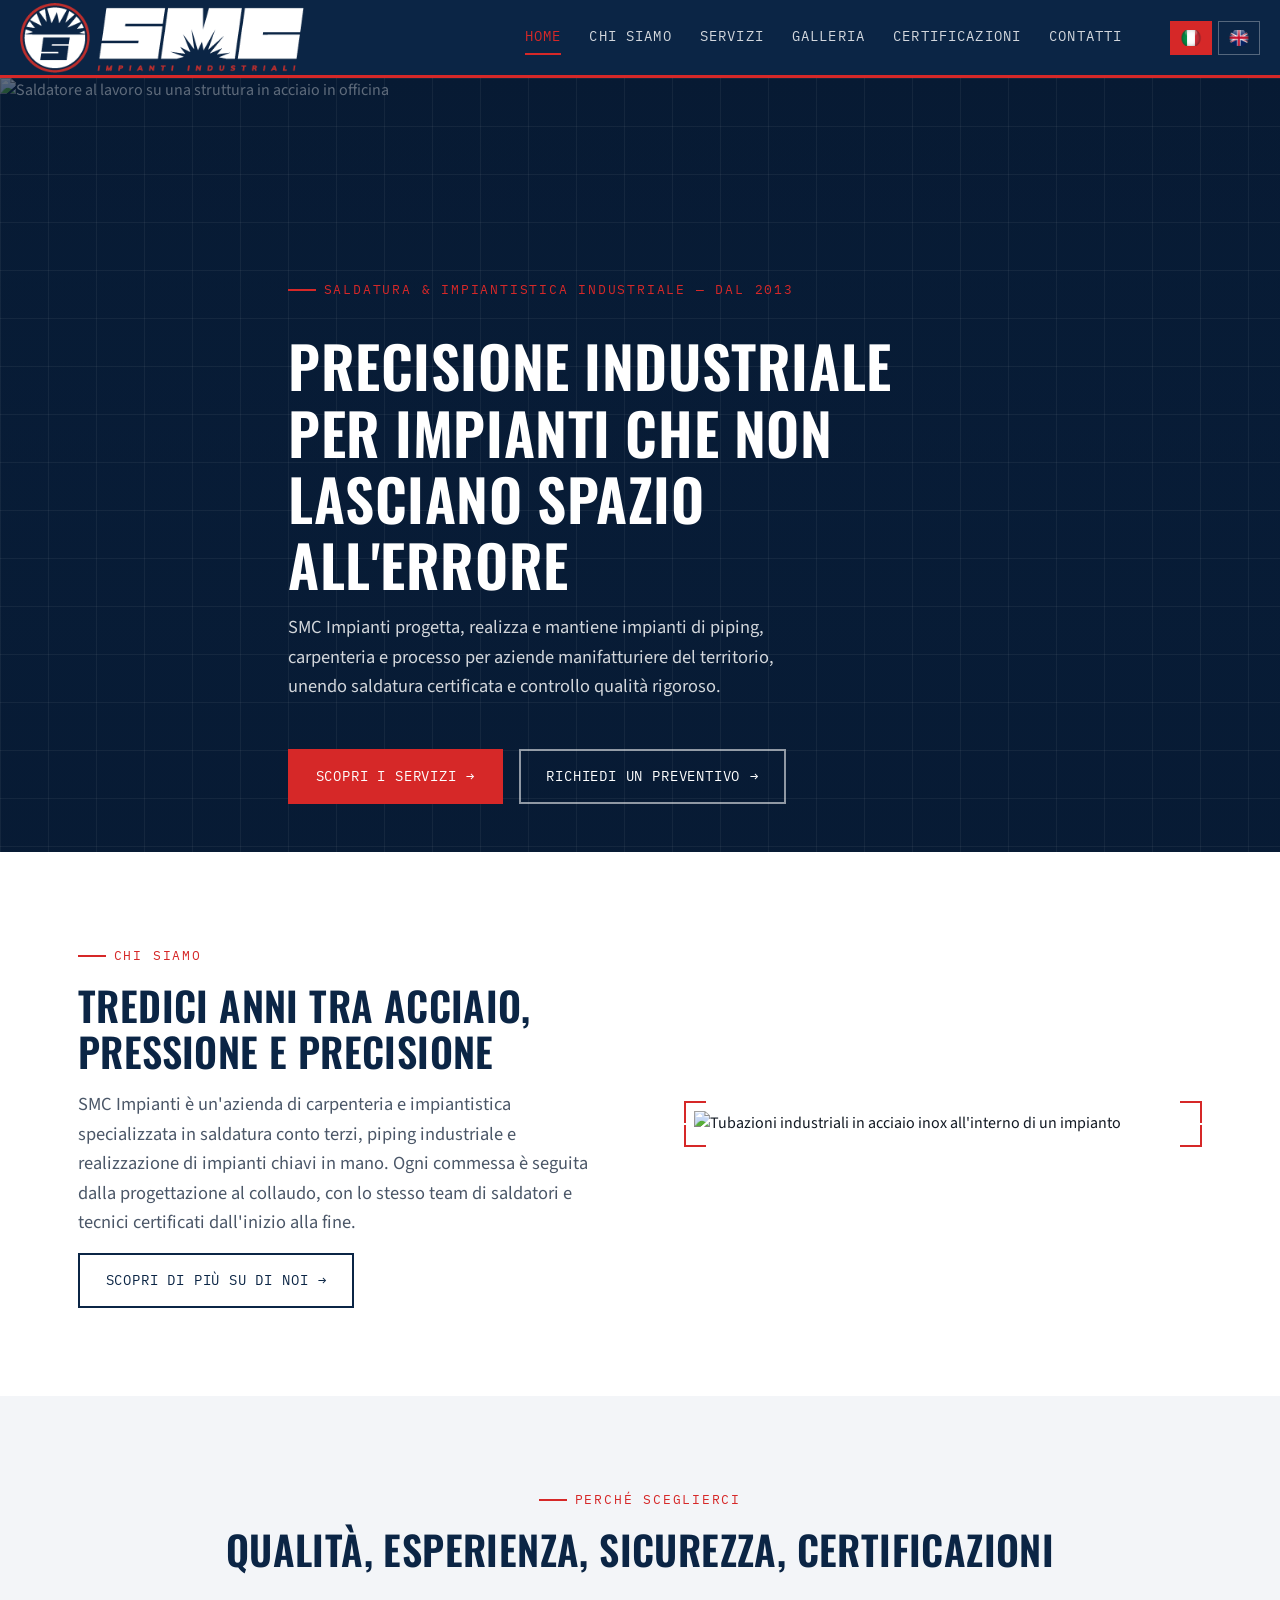
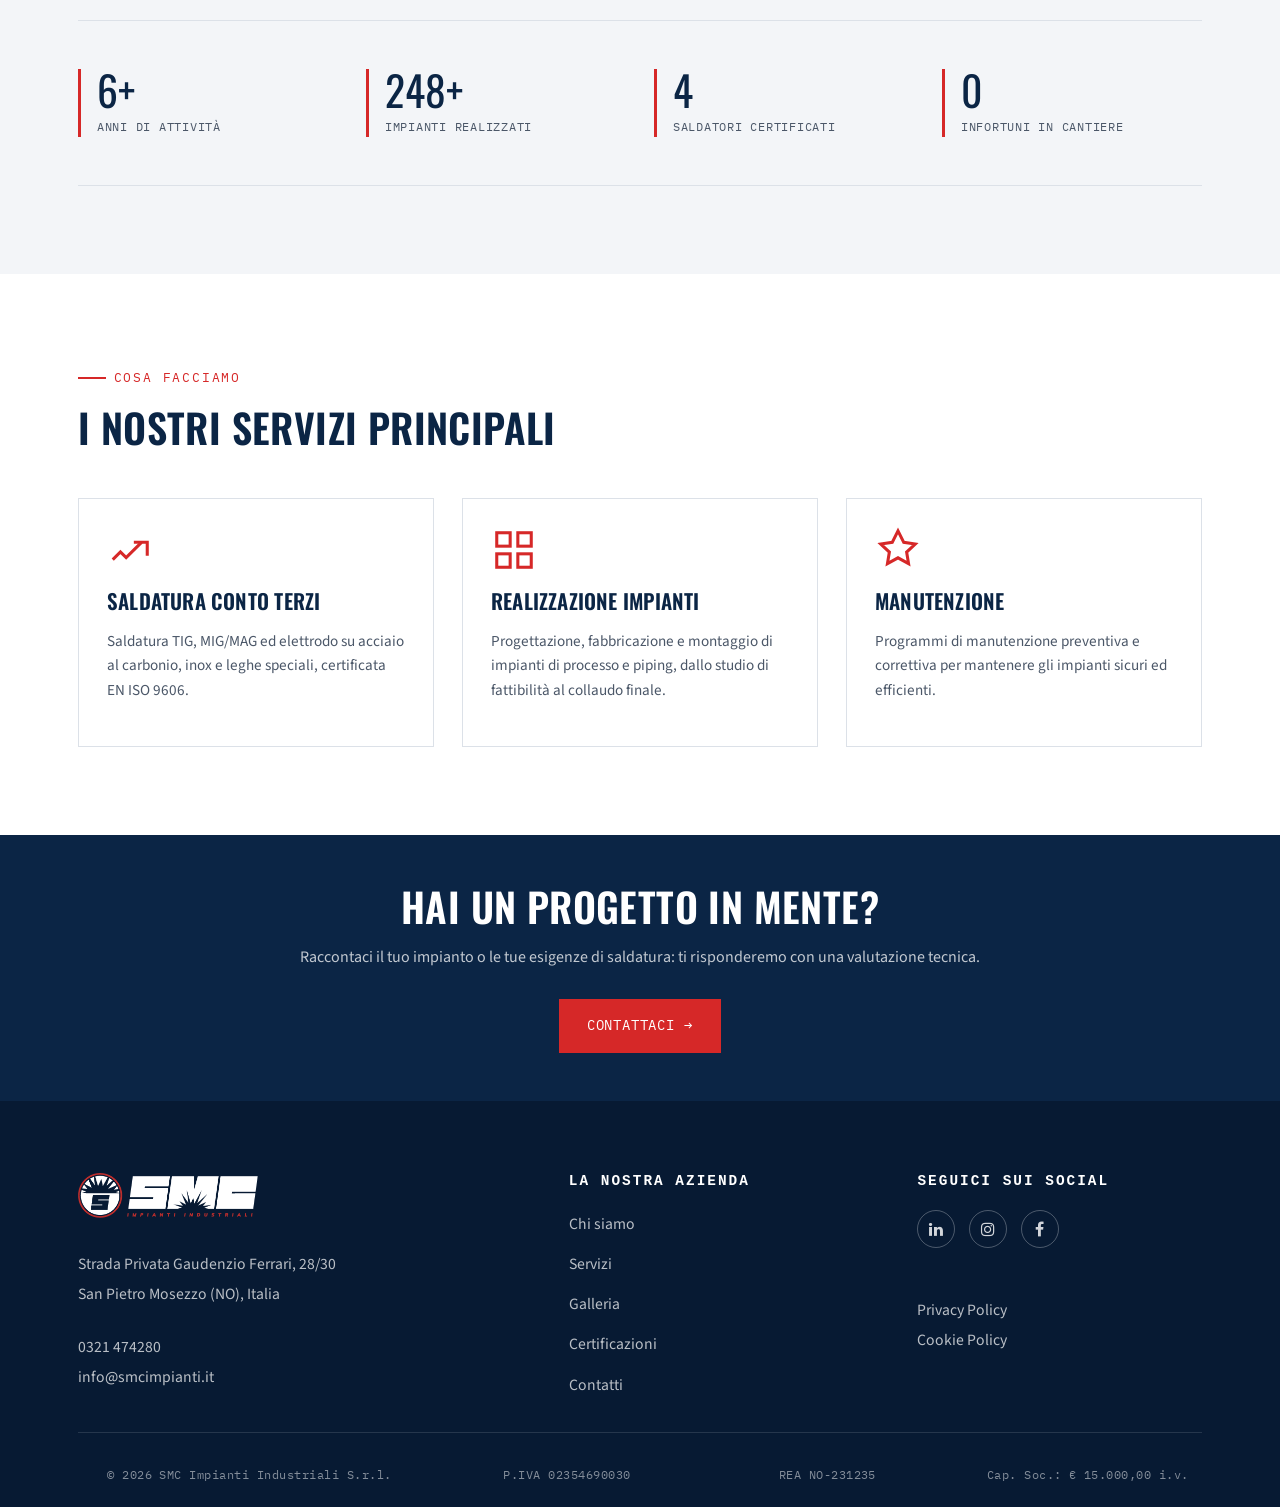
==== commit 4e837665: "Refactor code structure for improved readability and maintainability" ====
--- a/index.html
+++ b/index.html
@@ -63,10 +63,25 @@
             role="group"
             aria-label="Selettore lingua / Language selector"
           >
-            <button type="button" data-lang-btn="it" class="is-active">
-              IT
+            <button
+              type="button"
+              data-lang-btn="it"
+              class="is-active lang-flag"
+              aria-label="Italiano"
+              title="Italiano"
+            >
+              <img src="flag-it.png" alt="" aria-hidden="true" />
             </button>
-            <button type="button" data-lang-btn="en">EN</button>
+
+            <button
+              type="button"
+              data-lang-btn="en"
+              class="lang-flag"
+              aria-label="English"
+              title="English"
+            >
+              <img src="flag-en.png" alt="" aria-hidden="true" />
+            </button>
           </div>
         </nav>
 
@@ -324,82 +339,106 @@
 
     <!-- ============================= FOOTER ============================= -->
     <footer class="site-footer">
-      <div class="container">
+      <div class="site-footer__overlay"></div>
+
+      <div class="container site-footer__inner">
         <div class="footer-grid">
-          <div>
-            <h4 data-en="SMC Impianti">SMC Impianti</h4>
-            <p
-              data-en="Welding, piping and industrial plant construction. Quality, precision and safety in every project."
-            >
-              Saldatura, piping e realizzazione di impianti industriali.
-              Qualità, precisione e sicurezza in ogni commessa.
-            </p>
-          </div>
-          <div>
-            <h4 data-en="Contact">Contatti</h4>
-            <address>
-              Strada Privata Gaudenzio Ferrari, 28/30<br />
-              San Pietro Mosezzo (NO), Italia<br />
+          <div class="footer-col footer-col--brand">
+            <div class="footer-brand-logo">
+              <img
+                src="logo-smc.png"
+                alt="Logo SMC Impianti"
+                data-en-alt="SMC Impianti logo"
+                onerror="this.style.display = 'none'"
+              />
+            </div>
+
+            <div class="footer-contact-block">
+              <address>
+                Strada Privata Gaudenzio Ferrari, 28/30<br />
+                San Pietro Mosezzo (NO), Italia
+              </address>
+            </div>
+
+            <div class="footer-contact-block">
               <a href="tel:+390321474280">0321 474280</a><br />
               <a href="mailto:info@smcimpianti.it">info@smcimpianti.it</a>
-            </address>
-          </div>
-          <div>
-            <h4 data-en="Company">Azienda</h4>
-            <ul>
+            </div>
+          </div>
+
+          <div class="footer-col">
+            <h4 data-en="Company">La nostra azienda</h4>
+            <ul class="footer-links">
               <li><a href="chi-siamo.html" data-en="About us">Chi siamo</a></li>
               <li><a href="servizi.html" data-en="Services">Servizi</a></li>
+              <li><a href="galleria.html" data-en="Gallery">Galleria</a></li>
               <li>
-                <a href="certificazioni.html" data-en="Certifications"
-                  >Certificazioni</a
-                >
+                <a href="certificazioni.html" data-en="Certifications">
+                  Certificazioni
+                </a>
               </li>
               <li><a href="contatti.html" data-en="Contact">Contatti</a></li>
             </ul>
           </div>
-        </div>
-
-        <div class="footer-social-row">
-          <span class="footer-social-label" data-en="Follow us">
-            Seguici sui social
-          </span>
-          <div class="footer-social-icons">
-            <a
-              href="#"
-              target="_blank"
-              rel="noopener noreferrer"
-              aria-label="LinkedIn"
-            >
-              <i class="fa fa-linkedin"></i>
-            </a>
-            <a
-              href="https://www.instagram.com/smcimpiantisrl/"
-              target="_blank"
-              rel="noopener noreferrer"
-              aria-label="Instagram"
-            >
-              <i class="fa fa-instagram"></i>
-            </a>
-            <a
-              href="https://www.facebook.com/profile.php?id=100063464020242&locale=it_IT"
-              target="_blank"
-              rel="noopener noreferrer"
-              aria-label="Facebook"
-            >
-              <i class="fa fa-facebook"></i>
-            </a>
+
+          <div class="footer-col">
+            <h4 data-en="Follow us">Seguici sui social</h4>
+
+            <div class="footer-social-icons">
+              <a
+                href="#"
+                target="_blank"
+                rel="noopener noreferrer"
+                aria-label="LinkedIn"
+              >
+                <i class="fa fa-linkedin"></i>
+              </a>
+              <a
+                href="https://www.instagram.com/smcimpiantisrl/"
+                target="_blank"
+                rel="noopener noreferrer"
+                aria-label="Instagram"
+              >
+                <i class="fa fa-instagram"></i>
+              </a>
+              <a
+                href="https://www.facebook.com/profile.php?id=100063464020242&locale=it_IT"
+                target="_blank"
+                rel="noopener noreferrer"
+                aria-label="Facebook"
+              >
+                <i class="fa fa-facebook"></i>
+              </a>
+            </div>
+
+            <div class="footer-legal-links">
+              <a href="#" data-en="Privacy Policy">Privacy Policy</a>
+              <a href="#" data-en="Cookie Policy">Cookie Policy</a>
+            </div>
           </div>
         </div>
 
         <div class="footer-bottom">
-          <span
-            data-en="&copy; 2026 SMC Impianti Industriali S.r.l. — VAT IT02354690030 — REA NO-231235"
-            >&copy; 2026 SMC Impianti Industriali S.r.l. — P.IVA 02354690030 —
-            REA NO-231235</span
-          >
-          <div class="footer-legal">
-            <a href="#" data-en="Privacy Policy">Privacy Policy</a>
-            <a href="#" data-en="Cookie Policy">Cookie Policy</a>
+          <div class="footer-bottom-grid">
+            <div class="footer-bottom-item">
+              <span data-en="&copy; 2026 SMC Impianti Industriali S.r.l.">
+                &copy; 2026 SMC Impianti Industriali S.r.l.
+              </span>
+            </div>
+
+            <div class="footer-bottom-item">
+              <span data-en="VAT 02354690030">P.IVA 02354690030</span>
+            </div>
+
+            <div class="footer-bottom-item">
+              <span>REA NO-231235</span>
+            </div>
+
+            <div class="footer-bottom-item">
+              <span data-en="Share capital: € 15,000.00 fully paid">
+                Cap. Soc.: € 15.000,00 i.v.
+              </span>
+            </div>
           </div>
         </div>
       </div>
--- a/style.css
+++ b/style.css
@@ -307,12 +307,27 @@
 }
 
 .lang-switch button {
+  width: 42px;
+  height: 34px;
+  display: inline-flex;
+  align-items: center;
+  justify-content: center;
+  padding: 0;
   background: transparent;
   border: 1px solid rgba(255, 255, 255, 0.3);
   color: rgba(255, 255, 255, 0.7);
-  padding: 0.3rem 0.55rem;
   cursor: pointer;
+  overflow: hidden;
   transition: all var(--transition);
+}
+
+.lang-switch button img {
+  width: 22px;
+  height: 16px;
+  object-fit: cover;
+  display: block;
+  max-width: none;
+  border-radius: 2px;
 }
 
 .lang-switch button.is-active {
@@ -374,109 +389,221 @@
 .site-footer {
   background: var(--color-navy-deep);
   color: rgba(255, 255, 255, 0.75);
-  padding-block: var(--space-lg) var(--space-md);
+}
+
+.site-footer__overlay {
+  position: absolute;
+  inset: 0;
+  pointer-events: none;
+}
+
+.site-footer__inner {
+  position: relative;
+  z-index: 1;
+  padding-top: 4.5rem;
+  padding-bottom: 1.4rem;
 }
 
 .footer-grid {
   display: grid;
-  grid-template-columns: 2fr 1.5fr 1fr;
-  gap: var(--space-lg);
-  padding-bottom: 20px;
+  grid-template-columns: 1.5fr 1fr 1fr;
+  gap: 4rem;
+  padding-bottom: 2rem;
   border-bottom: 1px solid rgba(255, 255, 255, 0.12);
-  text-align: center;
-  justify-content: center;
-}
-
-.footer-grid h4 {
-  color: var(--color-white);
+  text-align: left;
+}
+
+.footer-col h4 {
+  margin-bottom: 1.25rem;
+  color: #ffffff;
+  font-family: var(--font-mono);
   font-size: 0.9rem;
-  letter-spacing: 0.08em;
-  margin-bottom: var(--space-sm);
-}
-
-.footer-grid p,
-.footer-grid address {
+  letter-spacing: 0.14em;
+  text-transform: uppercase;
+}
+
+.footer-col p,
+.footer-col address,
+.footer-col a,
+.footer-col li {
+  font-size: 0.98rem;
+  line-height: 1.9;
+  color: rgba(255, 255, 255, 0.72);
   font-style: normal;
-  font-size: 0.92rem;
-  color: rgba(255, 255, 255, 0.65);
-}
-
-.footer-grid ul li {
+}
+
+.footer-col a {
+  transition: color var(--transition);
+}
+
+.footer-col a:hover {
+  color: var(--color-red);
+}
+
+.footer-contact-block + .footer-contact-block {
+  margin-top: 1.5rem;
+}
+
+.footer-brand-logo {
+  margin-bottom: 2rem;
+}
+
+.footer-brand-logo img {
+  width: 180px;
+  max-width: 100%;
+  height: auto;
+  display: block;
+}
+
+.footer-mini-title {
+  display: inline-block;
   margin-bottom: 0.5rem;
-}
-
-.footer-grid a {
-  font-size: 0.92rem;
-  color: rgba(255, 255, 255, 0.65);
-  transition: color var(--transition);
-}
-
-.footer-grid a:hover {
-  color: var(--color-red);
-}
-
-.footer-bottom {
-  display: flex;
-  justify-content: space-between;
+  font-family: var(--font-mono);
+  font-size: 0.8rem;
+  letter-spacing: 0.12em;
+  text-transform: uppercase;
+  color: rgba(255, 255, 255, 0.88);
+}
+
+.footer-links {
+  display: flex;
+  flex-direction: column;
+  gap: 0.65rem;
+}
+
+.footer-social-icons {
+  display: flex;
   align-items: center;
-  flex-wrap: wrap;
-  gap: var(--space-sm);
-  padding-top: var(--space-md);
-  font-family: var(--font-mono);
-  font-size: 0.75rem;
-  letter-spacing: 0.04em;
-  color: rgba(255, 255, 255, 0.45);
-  border-top: 1px solid rgba(255, 255, 255, 0.12);
-}
-
-.footer-bottom .footer-legal {
-  display: flex;
-  gap: var(--space-md);
-}
-
-.footer-bottom a:hover {
-  color: var(--color-white);
-}
-
-.footer-social-row {
-  display: flex;
-  justify-content: space-between;
-  align-items: center;
-  gap: var(--space-md);
-  padding-top: var(--space-sm);
-  padding-bottom: var(--space-sm);
-}
-
-.footer-social-label {
-  font-family: var(--font-mono);
-  font-size: 0.78rem;
-  letter-spacing: 0.06em;
-  text-transform: uppercase;
-  color: rgba(255, 255, 255, 0.6);
-}
-
-.footer-social-icons {
-  display: flex;
-  align-items: center;
-  gap: 0.7rem;
+  gap: 0.85rem;
+  margin-bottom: 3rem;
 }
 
 .footer-social-icons a {
   display: inline-flex;
   align-items: center;
   justify-content: center;
-  width: 28px;
-  height: 28px;
+  width: 38px;
+  height: 38px;
+  border: 1px solid rgba(255, 255, 255, 0.28);
   border-radius: 50%;
-  border: 1px solid rgba(255, 255, 255, 0.4);
-  color: rgba(255, 255, 255, 0.75);
-  transition: all var(--transition);
-  font-size: 0.9rem; /* dimensione dell'icona Font Awesome */
+  color: rgba(255, 255, 255, 0.82);
+  font-size: 1rem;
+  transition:
+    border-color var(--transition),
+    color var(--transition),
+    transform var(--transition),
+    background var(--transition);
 }
 
 .footer-social-icons a:hover {
   border-color: var(--color-red);
-  color: var(--color-red);
+  color: #ffffff;
+  background: rgba(214, 40, 40, 0.16);
+  transform: translateY(-2px);
+}
+
+.footer-legal-links {
+  display: flex;
+  flex-direction: column;
+}
+
+.footer-bottom {
+  padding-top: 2rem;
+}
+
+.footer-bottom-grid {
+  display: grid;
+  grid-template-columns: 1.5fr 1fr 1fr 1fr;
+  gap: 1rem 2rem;
+  align-items: center;
+  font-family: var(--font-mono);
+  font-size: 0.76rem;
+  letter-spacing: 0.04em;
+  color: rgba(255, 255, 255, 0.5);
+}
+
+.footer-bottom-item {
+  text-align: center;
+}
+
+@media (max-width: 1024px) {
+  .footer-grid {
+    grid-template-columns: 1fr 1fr;
+    gap: 2.5rem;
+  }
+
+  .footer-col--brand {
+    grid-column: 1 / -1;
+    text-align: center;
+    justify-self: center;
+    max-width: 520px;
+  }
+
+  .footer-col--brand .footer-brand-logo {
+    display: flex;
+    justify-content: center;
+    margin-bottom: 1rem;
+  }
+
+  .footer-col--brand .footer-contact-block {
+    margin-top: 1rem;
+  }
+
+  .footer-col--brand .footer-contact-block,
+  .footer-col--brand p,
+  .footer-col--brand address,
+  .footer-col--brand a {
+    text-align: center;
+  }
+
+  .footer-col:not(.footer-col--brand) {
+    text-align: center;
+  }
+
+  .footer-links,
+  .footer-legal-links,
+  .footer-social-icons {
+    align-items: center;
+    justify-content: center;
+  }
+
+  .footer-links {
+    gap: 0.4rem;
+  }
+
+  .footer-social-icons {
+    margin-bottom: 1.5rem;
+  }
+}
+
+@media (max-width: 640px) {
+  .site-footer__inner {
+    padding-top: 3rem;
+  }
+
+  .footer-grid {
+    grid-template-columns: 1fr;
+    gap: 2rem;
+    padding-bottom: 2rem;
+  }
+}
+
+@media (max-width: 1100px) {
+  .footer-bottom-grid {
+    grid-template-columns: repeat(3, 1fr);
+    gap: 0.3rem 0rem;
+  }
+
+  .footer-bottom-item:first-child {
+    grid-column: 1 / -1;
+  }
+}
+
+@media (max-width: 690px) {
+  .footer-bottom-grid {
+    grid-template-columns: 1fr;
+    gap: 0.3rem 0rem;
+  }
 }
 
 /* --------------------------------------------------------------------
@@ -1422,13 +1549,21 @@
   .gallery-grid {
     grid-template-columns: repeat(2, 1fr);
   }
+
   .stat-grid {
     grid-template-columns: repeat(2, 1fr);
     row-gap: var(--space-md);
   }
+
   .footer-grid {
     grid-template-columns: 1fr 1fr;
   }
+
+  .footer-bottom {
+    flex-direction: column;
+    gap: 0.5rem;
+  }
+
   .intro-block {
     grid-template-columns: 1fr;
     gap: var(--space-lg);
@@ -1498,14 +1633,13 @@
     gap: var(--space-md);
   }
 
-  .footer-bottom {
-    flex-direction: column;
-    align-items: flex-start;
-  }
-
   .footer-social-row {
     flex-direction: column;
-    align-items: flex-start;
+    gap: 0.5rem;
+  }
+
+  .footer-bottom {
+    text-align: center;
   }
 
   .hero {
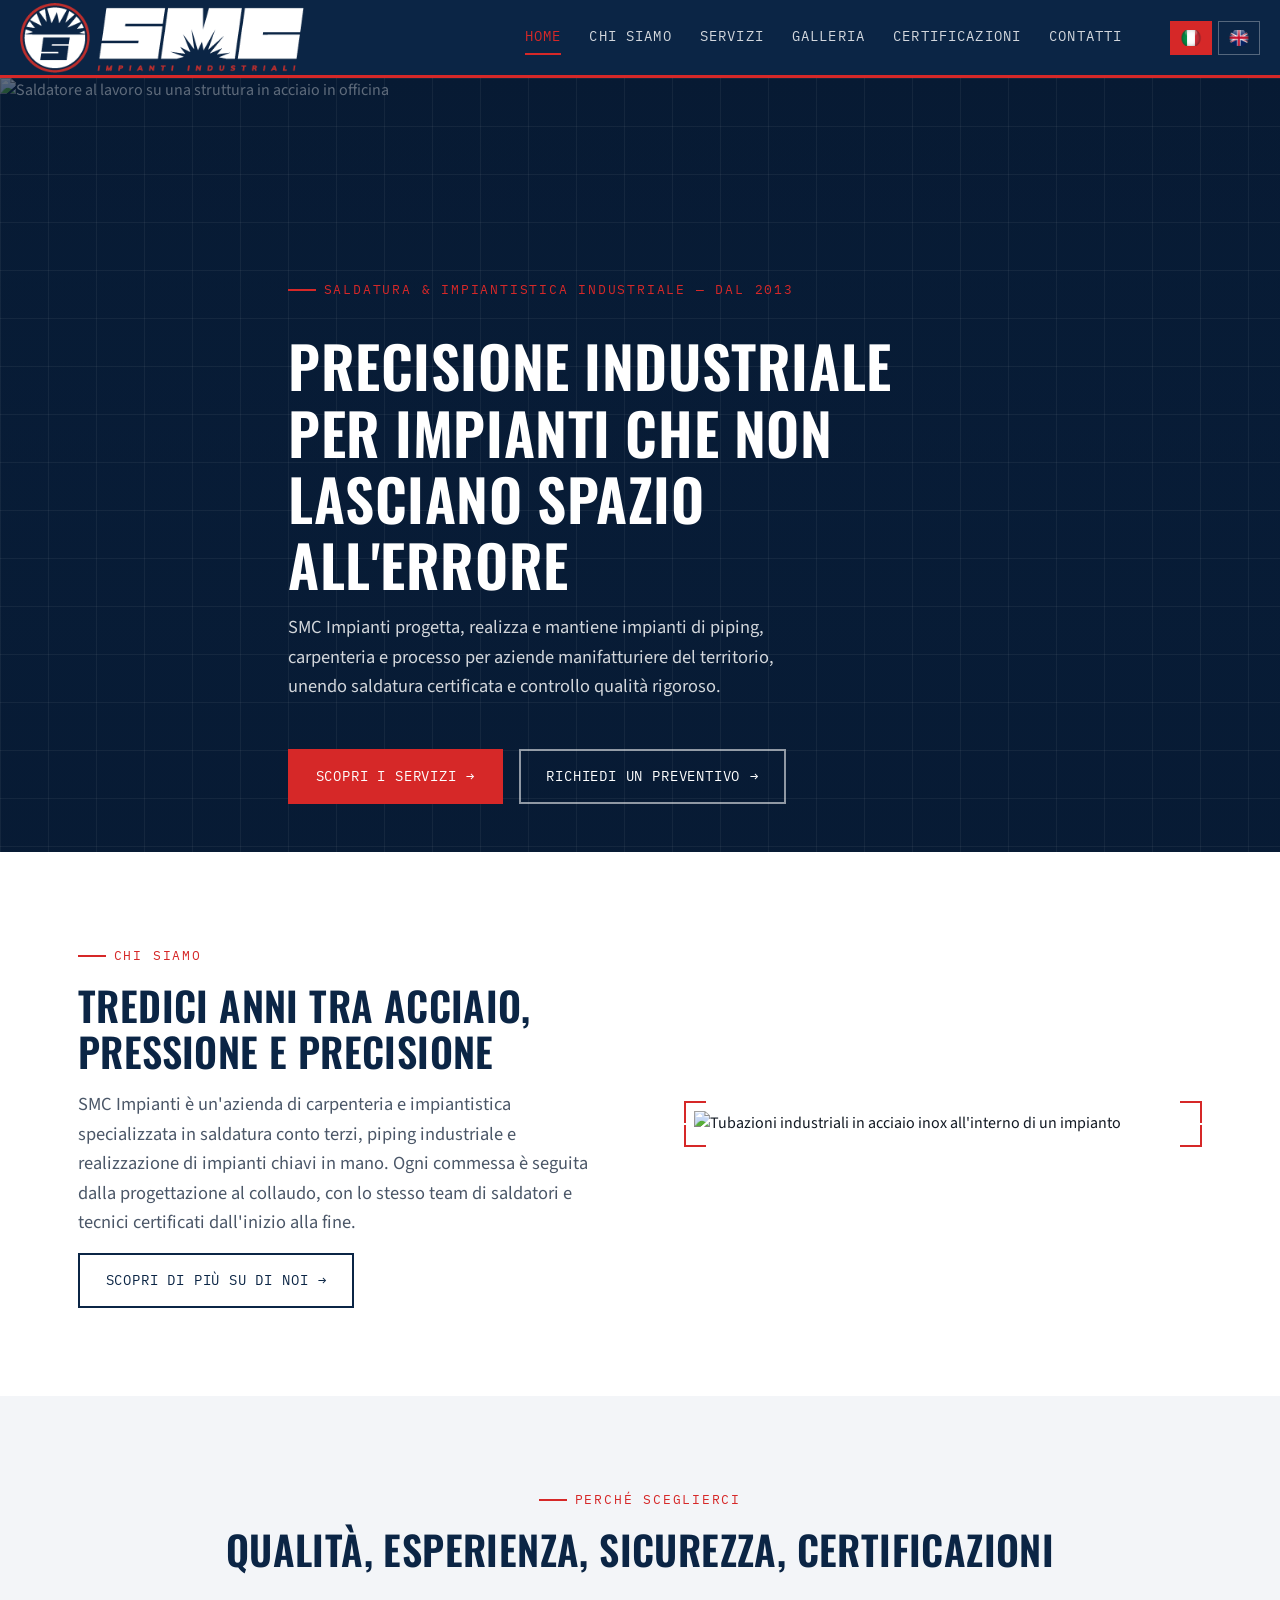
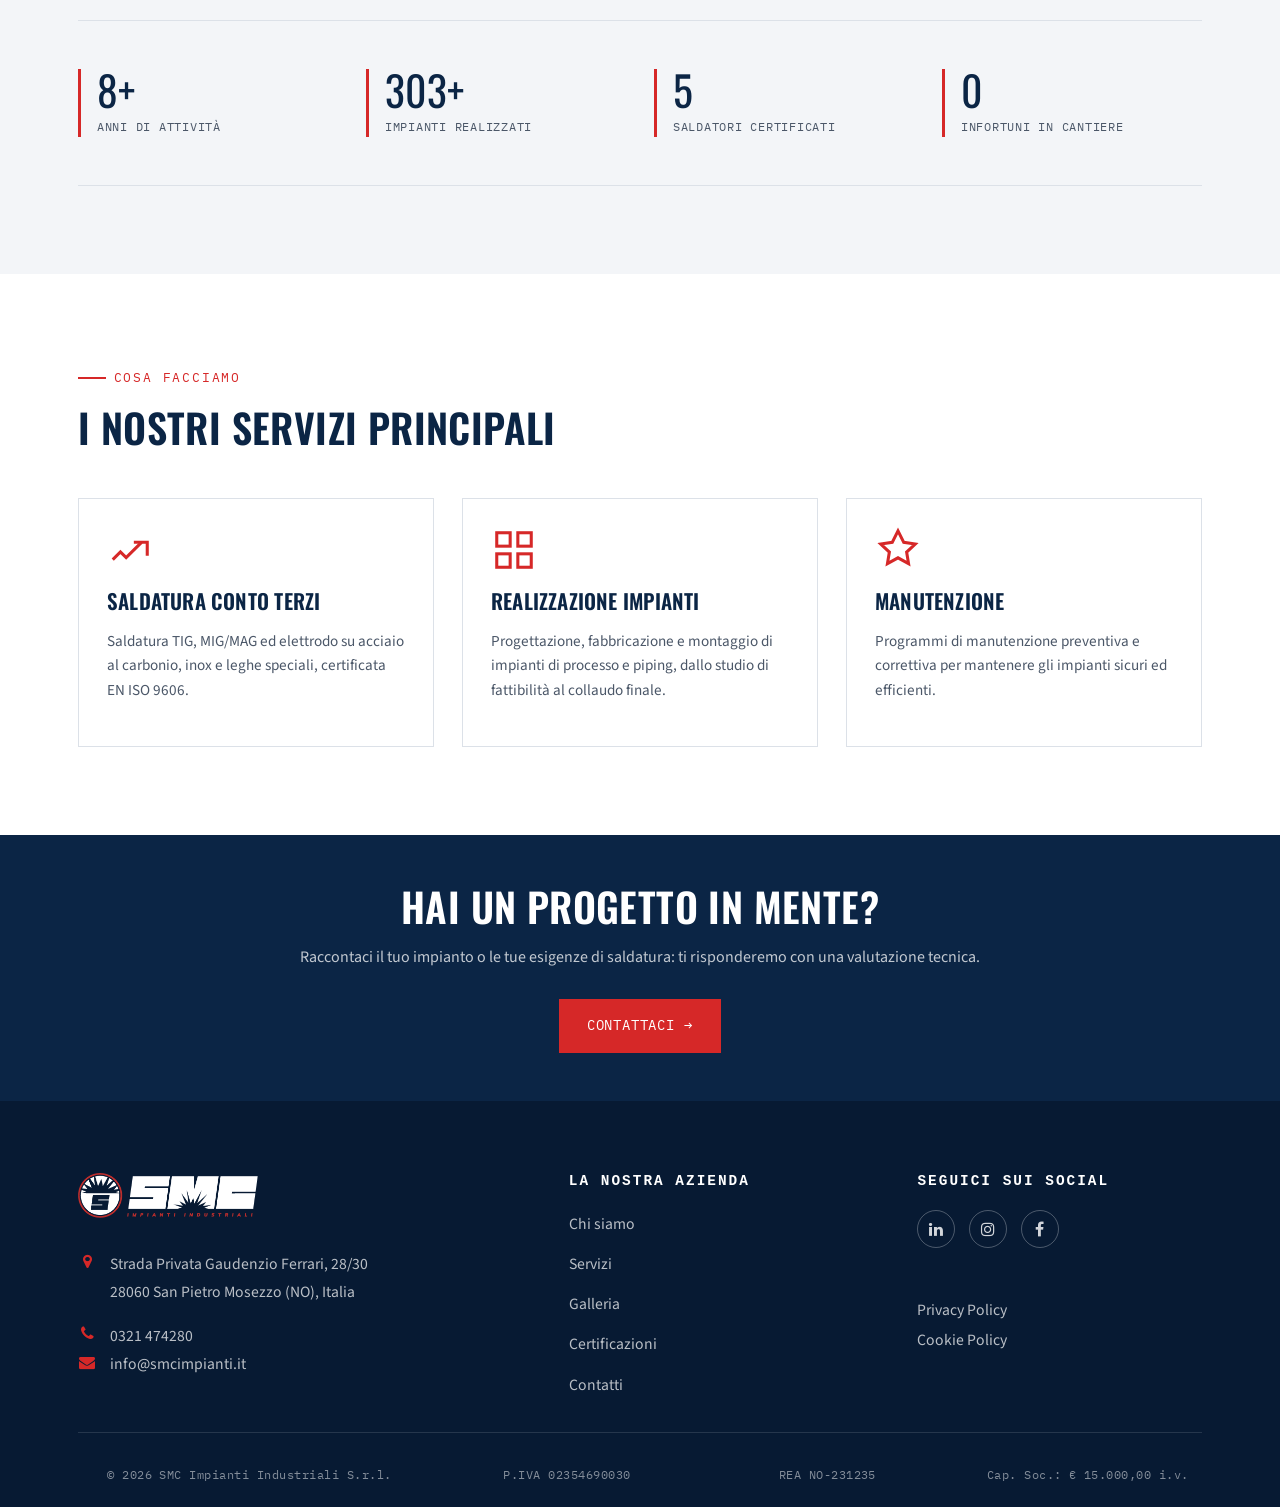
==== commit f83934a8: "Refactor code structure for improved readability and maintainability" ====
--- a/index.html
+++ b/index.html
@@ -230,70 +230,77 @@
             <h2 data-en="Core services">I nostri servizi principali</h2>
           </div>
           <div class="card-grid">
-            <article class="card reveal">
-              <div class="card__icon" aria-hidden="true">
-                <svg
-                  viewBox="0 0 24 24"
-                  fill="none"
-                  stroke="currentColor"
-                  stroke-width="1.6"
+            <article class="reveal">
+              <div class="card">
+                <div class="card__icon" aria-hidden="true">
+                  <svg
+                    viewBox="0 0 24 24"
+                    fill="none"
+                    stroke="currentColor"
+                    stroke-width="1.6"
+                  >
+                    <path d="M3 17l4-4 3 3 8-8" />
+                    <path d="M14 8h7v7" />
+                  </svg>
+                </div>
+                <h3 data-en="Subcontracted welding">Saldatura conto terzi</h3>
+                <p
+                  data-en="TIG, MIG/MAG and electrode welding on carbon steel, stainless steel and special alloys, certified to EN ISO 9606."
                 >
-                  <path d="M3 17l4-4 3 3 8-8" />
-                  <path d="M14 8h7v7" />
-                </svg>
-              </div>
-              <h3 data-en="Subcontracted welding">Saldatura conto terzi</h3>
-              <p
-                data-en="TIG, MIG/MAG and electrode welding on carbon steel, stainless steel and special alloys, certified to EN ISO 9606."
-              >
-                Saldatura TIG, MIG/MAG ed elettrodo su acciaio al carbonio, inox
-                e leghe speciali, certificata EN ISO 9606.
-              </p>
+                  Saldatura TIG, MIG/MAG ed elettrodo su acciaio al carbonio,
+                  inox e leghe speciali, certificata EN ISO 9606.
+                </p>
+              </div>
             </article>
-            <article class="card reveal">
-              <div class="card__icon" aria-hidden="true">
-                <svg
-                  viewBox="0 0 24 24"
-                  fill="none"
-                  stroke="currentColor"
-                  stroke-width="1.6"
+            <article class="reveal">
+              <div class="card">
+                <div class="card__icon" aria-hidden="true">
+                  <svg
+                    viewBox="0 0 24 24"
+                    fill="none"
+                    stroke="currentColor"
+                    stroke-width="1.6"
+                  >
+                    <rect x="3" y="3" width="7" height="7" />
+                    <rect x="14" y="3" width="7" height="7" />
+                    <rect x="14" y="14" width="7" height="7" />
+                    <rect x="3" y="14" width="7" height="7" />
+                  </svg>
+                </div>
+                <h3 data-en="Turnkey plant construction">
+                  Realizzazione impianti
+                </h3>
+                <p
+                  data-en="Design, fabrication and installation of process and piping plants, from feasibility study to final testing."
                 >
-                  <rect x="3" y="3" width="7" height="7" />
-                  <rect x="14" y="3" width="7" height="7" />
-                  <rect x="14" y="14" width="7" height="7" />
-                  <rect x="3" y="14" width="7" height="7" />
-                </svg>
-              </div>
-              <h3 data-en="Turnkey plant construction">
-                Realizzazione impianti
-              </h3>
-              <p
-                data-en="Design, fabrication and installation of process and piping plants, from feasibility study to final testing."
-              >
-                Progettazione, fabbricazione e montaggio di impianti di processo
-                e piping, dallo studio di fattibilità al collaudo finale.
-              </p>
+                  Progettazione, fabbricazione e montaggio di impianti di
+                  processo e piping, dallo studio di fattibilità al collaudo
+                  finale.
+                </p>
+              </div>
             </article>
-            <article class="card reveal">
-              <div class="card__icon" aria-hidden="true">
-                <svg
-                  viewBox="0 0 24 24"
-                  fill="none"
-                  stroke="currentColor"
-                  stroke-width="1.6"
+            <article class="reveal">
+              <div class="card">
+                <div class="card__icon" aria-hidden="true">
+                  <svg
+                    viewBox="0 0 24 24"
+                    fill="none"
+                    stroke="currentColor"
+                    stroke-width="1.6"
+                  >
+                    <path
+                      d="M12 2l3 6 6 .9-4.5 4.2 1 6-5.5-3-5.5 3 1-6L3 8.9 9 8z"
+                    />
+                  </svg>
+                </div>
+                <h3 data-en="Scheduled maintenance">Manutenzione</h3>
+                <p
+                  data-en="Preventive and corrective maintenance programmes to keep plants running safely and efficiently."
                 >
-                  <path
-                    d="M12 2l3 6 6 .9-4.5 4.2 1 6-5.5-3-5.5 3 1-6L3 8.9 9 8z"
-                  />
-                </svg>
-              </div>
-              <h3 data-en="Scheduled maintenance">Manutenzione</h3>
-              <p
-                data-en="Preventive and corrective maintenance programmes to keep plants running safely and efficiently."
-              >
-                Programmi di manutenzione preventiva e correttiva per mantenere
-                gli impianti sicuri ed efficienti.
-              </p>
+                  Programmi di manutenzione preventiva e correttiva per
+                  mantenere gli impianti sicuri ed efficienti.
+                </p>
+              </div>
             </article>
           </div>
         </div>
@@ -353,16 +360,35 @@
               />
             </div>
 
-            <div class="footer-contact-block">
-              <address>
-                Strada Privata Gaudenzio Ferrari, 28/30<br />
-                San Pietro Mosezzo (NO), Italia
-              </address>
-            </div>
-
-            <div class="footer-contact-block">
-              <a href="tel:+390321474280">0321 474280</a><br />
-              <a href="mailto:info@smcimpianti.it">info@smcimpianti.it</a>
+            <div class="footer-contact-list">
+              <div class="footer-contact-item">
+                <span class="footer-contact-icon" aria-hidden="true">
+                  <i class="fa fa-map-marker"></i>
+                </span>
+                <a
+                  href="https://www.google.com/maps/dir/?api=1&destination=Strada+Privata+Gaudenzio+Ferrari+28/30+28060+San+Pietro+Mosezzo+NO+Italia"
+                  target="_blank"
+                  rel="noopener noreferrer"
+                  class="footer-address-link"
+                >
+                  Strada Privata Gaudenzio Ferrari, 28/30<br />
+                  28060 San Pietro Mosezzo (NO), Italia
+                </a>
+              </div>
+
+              <div class="footer-contact-item">
+                <span class="footer-contact-icon" aria-hidden="true">
+                  <i class="fa fa-phone"></i>
+                </span>
+                <a href="tel:+390321474280">0321 474280</a>
+              </div>
+
+              <div class="footer-contact-item">
+                <span class="footer-contact-icon" aria-hidden="true">
+                  <i class="fa fa-envelope"></i>
+                </span>
+                <a href="mailto:info@smcimpianti.it">info@smcimpianti.it</a>
+              </div>
             </div>
           </div>
 
--- a/style.css
+++ b/style.css
@@ -440,8 +440,49 @@
   color: var(--color-red);
 }
 
-.footer-contact-block + .footer-contact-block {
-  margin-top: 1.5rem;
+.footer-contact-list {
+  display: flex;
+  flex-direction: column;
+  gap: 0;
+}
+
+.footer-contact-item + .footer-contact-item {
+  margin-top: 0;
+}
+
+.footer-contact-item:nth-child(2) {
+  margin-top: 1rem;
+}
+
+.footer-contact-item {
+  display: flex;
+  align-items: flex-start;
+  gap: 0.9rem;
+}
+
+.footer-contact-icon {
+  width: 18px;
+  min-width: 18px;
+  display: inline-flex;
+  align-items: center;
+  justify-content: center;
+  color: var(--color-red);
+  font-size: 1rem;
+  line-height: 1;
+  margin-top: 0.2rem;
+}
+
+.footer-contact-item address,
+.footer-contact-item a {
+  margin: 0;
+  font-size: 0.98rem;
+  line-height: 1.8;
+  color: rgba(255, 255, 255, 0.72);
+  font-style: normal;
+}
+
+.footer-contact-item a:hover {
+  color: var(--color-red);
 }
 
 .footer-brand-logo {
@@ -545,11 +586,15 @@
     margin-bottom: 1rem;
   }
 
-  .footer-col--brand .footer-contact-block {
-    margin-top: 1rem;
-  }
-
-  .footer-col--brand .footer-contact-block,
+  .footer-col--brand .footer-contact-list {
+    align-items: center;
+  }
+
+  .footer-col--brand .footer-contact-item {
+    justify-content: center;
+    text-align: left;
+  }
+
   .footer-col--brand p,
   .footer-col--brand address,
   .footer-col--brand a {
@@ -719,11 +764,15 @@
   grid-template-columns: repeat(3, 1fr);
   gap: var(--space-md);
 }
+.card-grid > .reveal {
+  height: 100%;
+}
 
 .card {
   background: var(--color-white);
   border: 1px solid var(--color-line);
   padding: var(--space-md);
+  height: 100%;
   transition:
     /* transform var(--transition),
     border-color var(--transition); */
@@ -734,10 +783,10 @@
   box-shadow: 0 0 0 rgba(0, 0, 0, 0);
 }
 
-.card:hover {
+/* .card:hover {
   transform: translateY(-4px);
   border-color: var(--color-navy);
-}
+} */
 
 .card__icon {
   width: 46px;
@@ -750,13 +799,14 @@
     opacity 220ms ease;
 }
 
-@media (hover: hover) {
-  .services-grid .card:hover {
+@media (hover: hover) and (pointer: fine) {
+  .card:hover {
     transform: translateY(-6px);
     border-color: rgba(10, 35, 66, 0.28);
     box-shadow: 0 14px 30px rgba(10, 35, 66, 0.08);
   }
-  .services-grid .card:hover .card__icon {
+
+  .card:hover .card__icon {
     transform: translateY(-2px);
     color: var(--color-navy);
   }
@@ -1330,24 +1380,6 @@
   }
 }
 
-/* .cert-card:hover {
-  border-color: var(--color-navy);
-} */
-
-/* .cert-card .cert-logo {
-  width: 72px;
-  height: 72px;
-  margin: 0 auto var(--space-sm);
-  border: 2px solid var(--color-navy);
-  border-radius: 50%;
-  display: flex;
-  align-items: center;
-  justify-content: center;
-  font-family: var(--font-display);
-  color: var(--color-navy);
-  font-size: 0.85rem;
-} */
-
 .cert-card .cert-code {
   font-family: var(--font-mono);
   font-size: 0.78rem;
@@ -1367,8 +1399,10 @@
 .cert-badge {
   display: block;
   margin: 0 auto var(--space-sm);
-  width: 120px;
-  height: auto;
+  width: auto;
+  height: 120px;
+  max-width: 140px;
+  object-fit: contain;
   transition:
     transform 220ms ease,
     opacity 220ms ease,
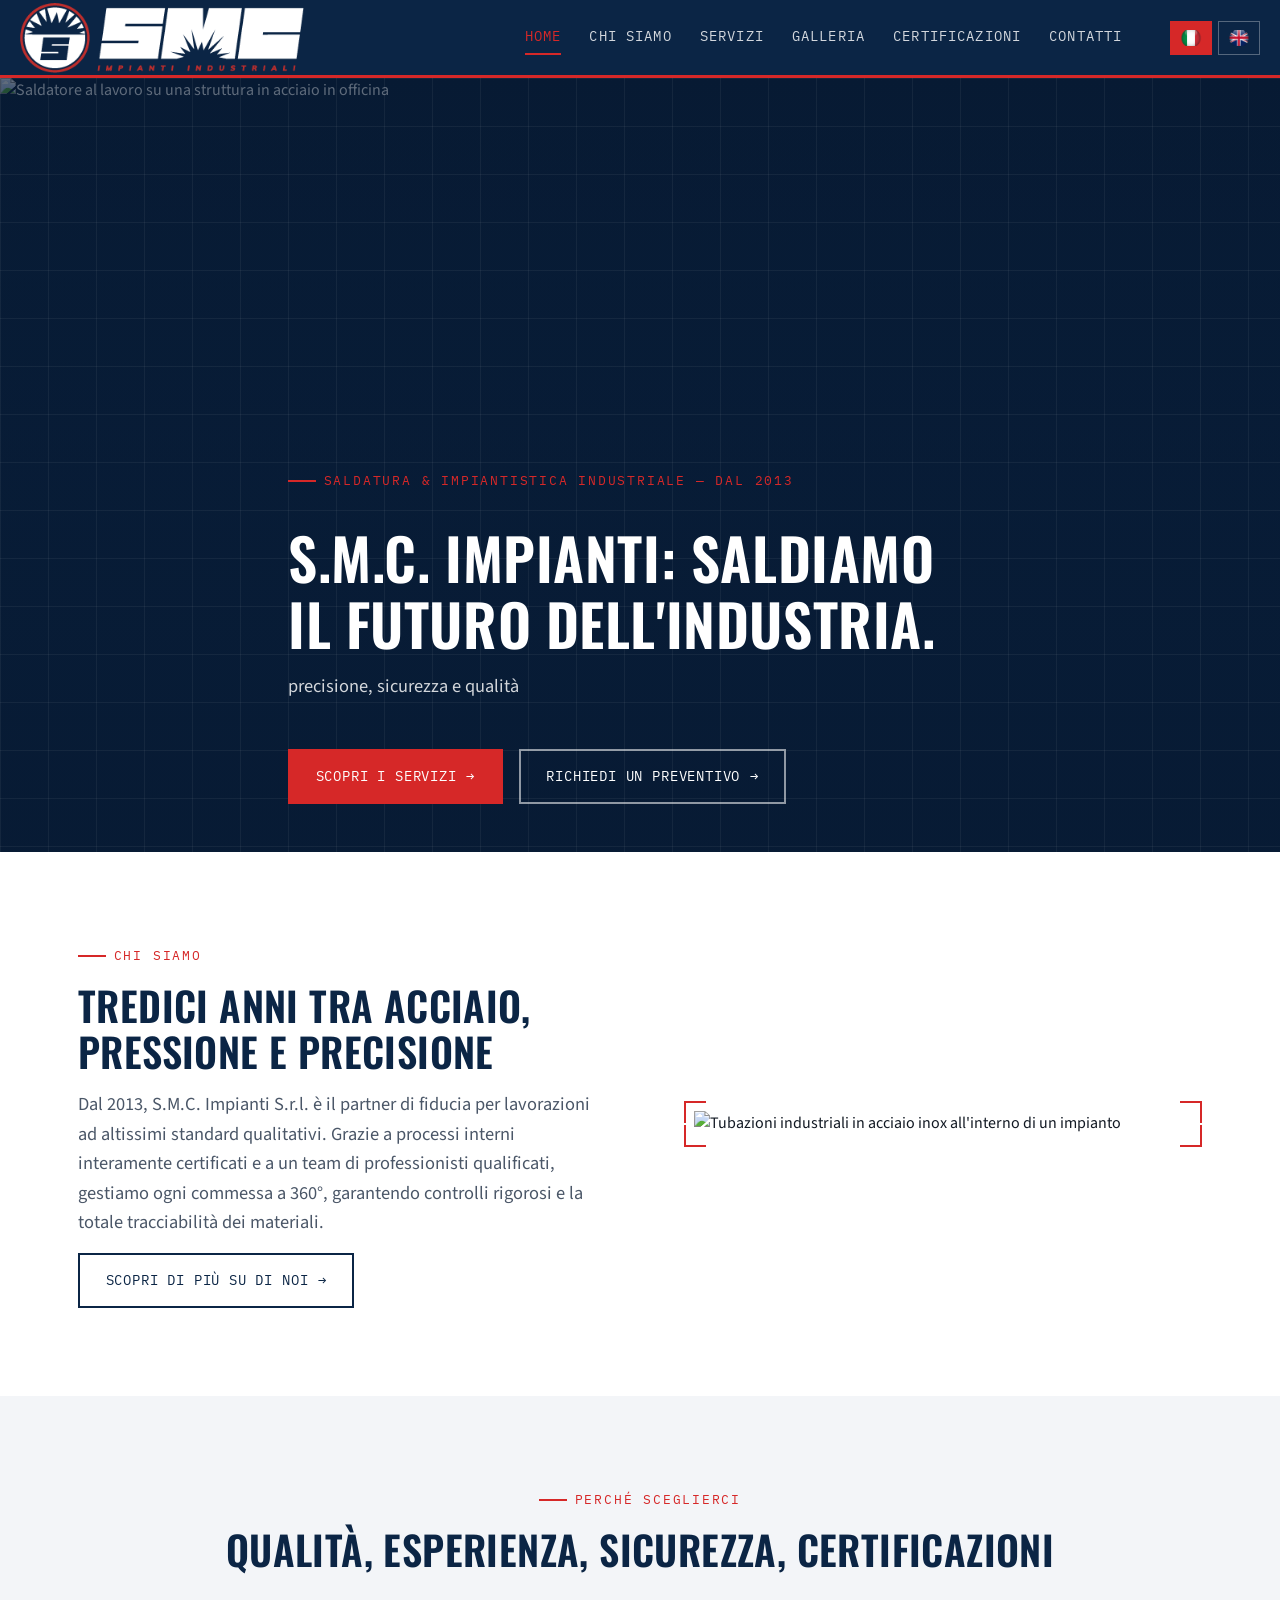
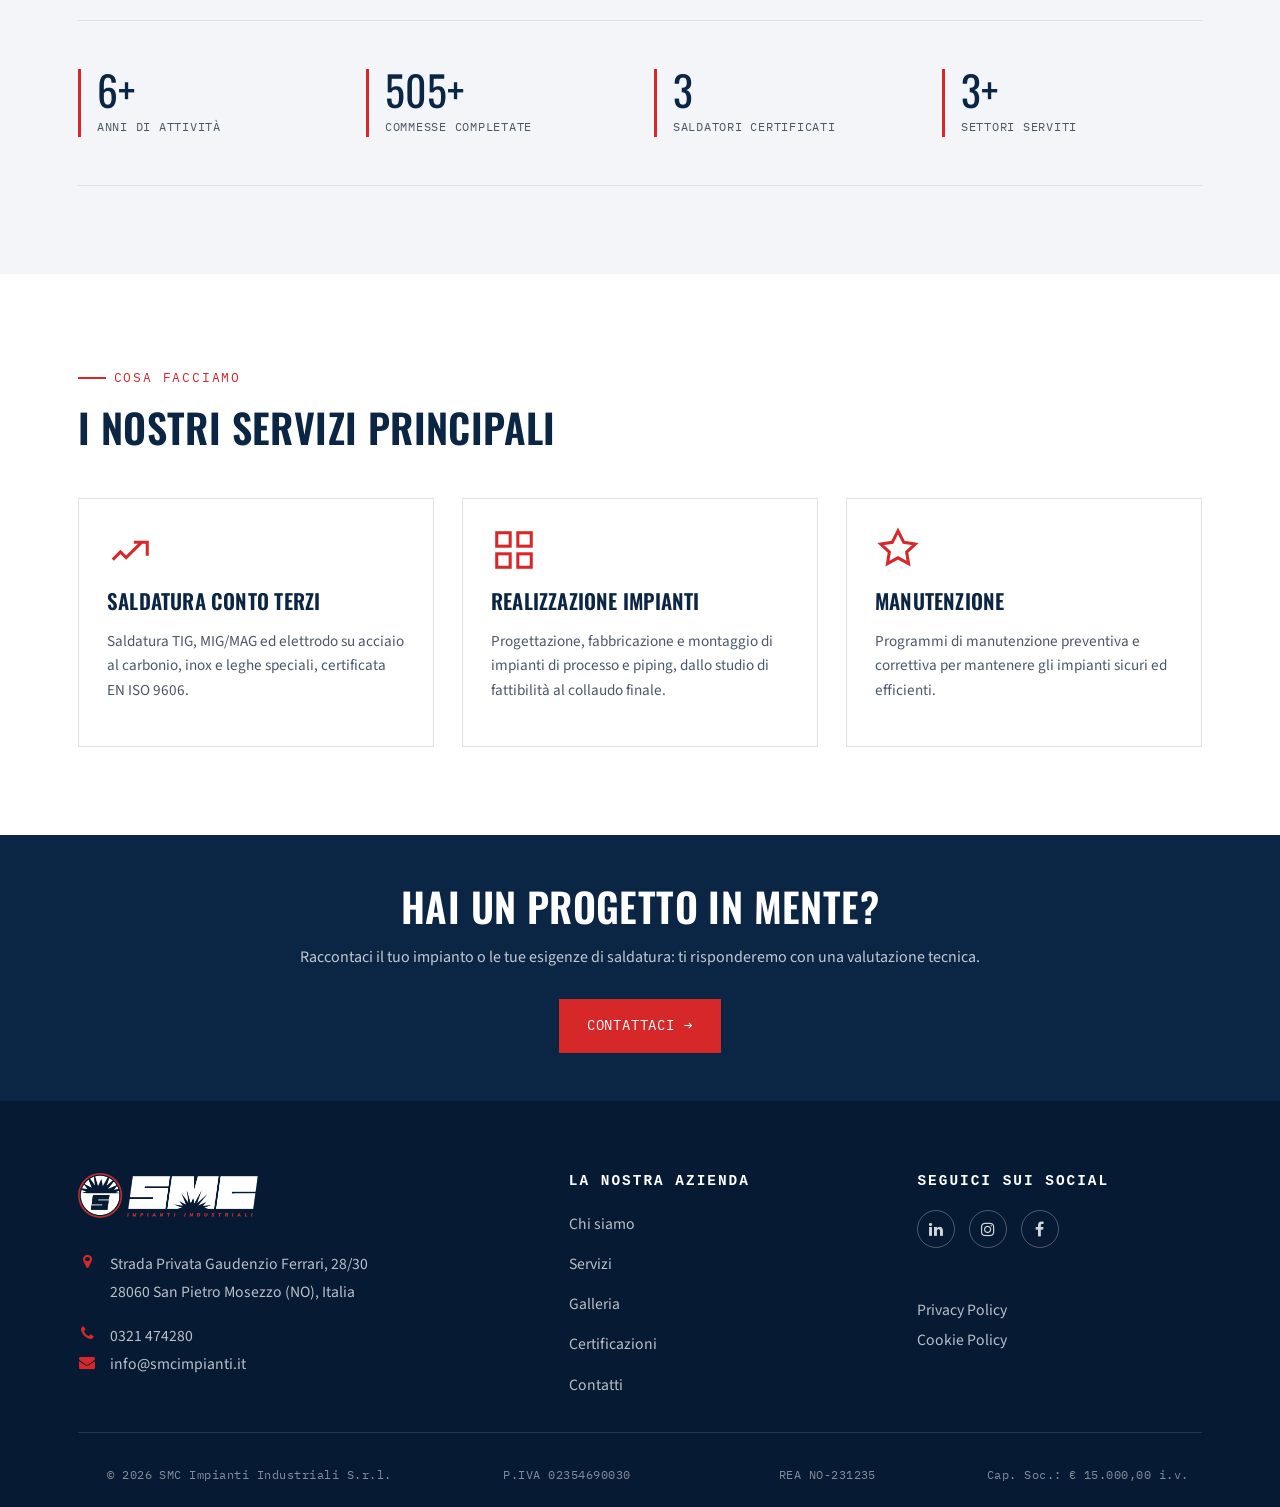
==== commit f65f7e91: "Update content for clarity and accuracy in "Chi siamo" and "index" pages" ====
--- a/index.html
+++ b/index.html
@@ -115,16 +115,13 @@
             Saldatura &amp; Impiantistica Industriale — dal 2013
           </div>
           <h1 data-en="Precision engineering for demanding industrial plants">
-            Precisione industriale per impianti che non lasciano spazio
-            all'errore
+            S.M.C. Impianti: saldiamo il futuro dell'industria.
           </h1>
           <p
             class="lead"
             data-en="SMC Impianti designs, builds and maintains piping, structural and process plants for manufacturing companies across the region, combining certified welding expertise with strict quality control."
           >
-            SMC Impianti progetta, realizza e mantiene impianti di piping,
-            carpenteria e processo per aziende manifatturiere del territorio,
-            unendo saldatura certificata e controllo qualità rigoroso.
+            precisione, sicurezza e qualità
           </p>
           <div class="hero__actions">
             <a
@@ -156,11 +153,7 @@
                 class="lead"
                 data-en="SMC Impianti is a metalworking and plant-engineering company specialised in subcontracted welding, industrial piping and turnkey plant construction. Every project is followed from design to testing, with the same team of certified welders and technicians from start to finish."
               >
-                SMC Impianti è un'azienda di carpenteria e impiantistica
-                specializzata in saldatura conto terzi, piping industriale e
-                realizzazione di impianti chiavi in mano. Ogni commessa è
-                seguita dalla progettazione al collaudo, con lo stesso team di
-                saldatori e tecnici certificati dall'inizio alla fine.
+                Dal 2013, S.M.C. Impianti S.r.l. è il partner di fiducia per lavorazioni ad altissimi standard qualitativi. Grazie a processi interni interamente certificati e a un team di professionisti qualificati, gestiamo ogni commessa a 360°, garantendo controlli rigorosi e la totale tracciabilità dei materiali.
               </p>
               <a
                 href="chi-siamo.html"
@@ -199,23 +192,23 @@
             </div>
 
             <div class="stat reveal">
-              <span class="stat__num" data-target="400" data-suffix="+">0</span>
+              <span class="stat__num" data-target="800" data-suffix="+">0</span>
               <span class="stat__label" data-en="Plants delivered">
-                Impianti realizzati
+                Commesse completate
               </span>
             </div>
 
             <div class="stat reveal">
-              <span class="stat__num" data-target="6">0</span>
+              <span class="stat__num" data-target="4">0</span>
               <span class="stat__label" data-en="Certified welders">
                 Saldatori certificati
               </span>
             </div>
 
             <div class="stat reveal">
-              <span class="stat__num" data-target="0">0</span>
+              <span class="stat__num" data-target="4" data-suffix="+">0</span>
               <span class="stat__label" data-en="incidents on site">
-                Infortuni in cantiere
+                Settori serviti
               </span>
             </div>
           </div>
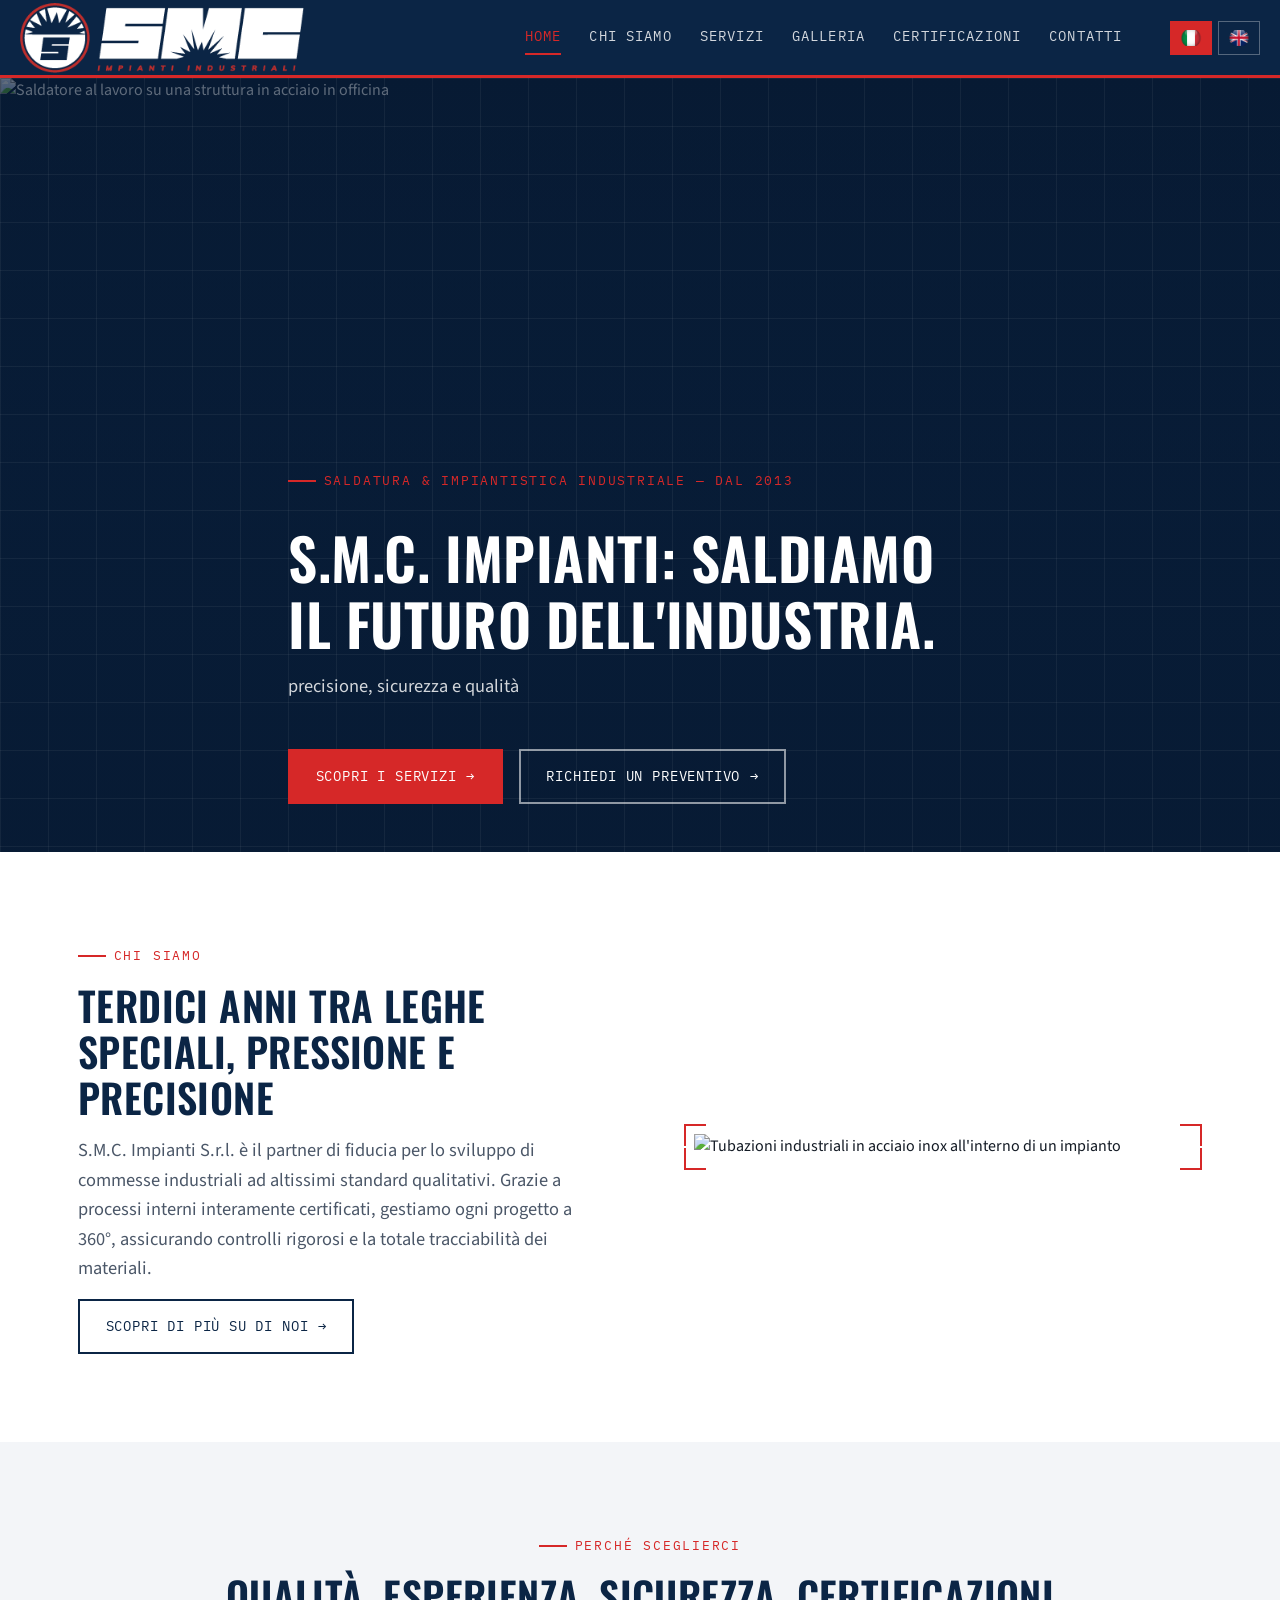
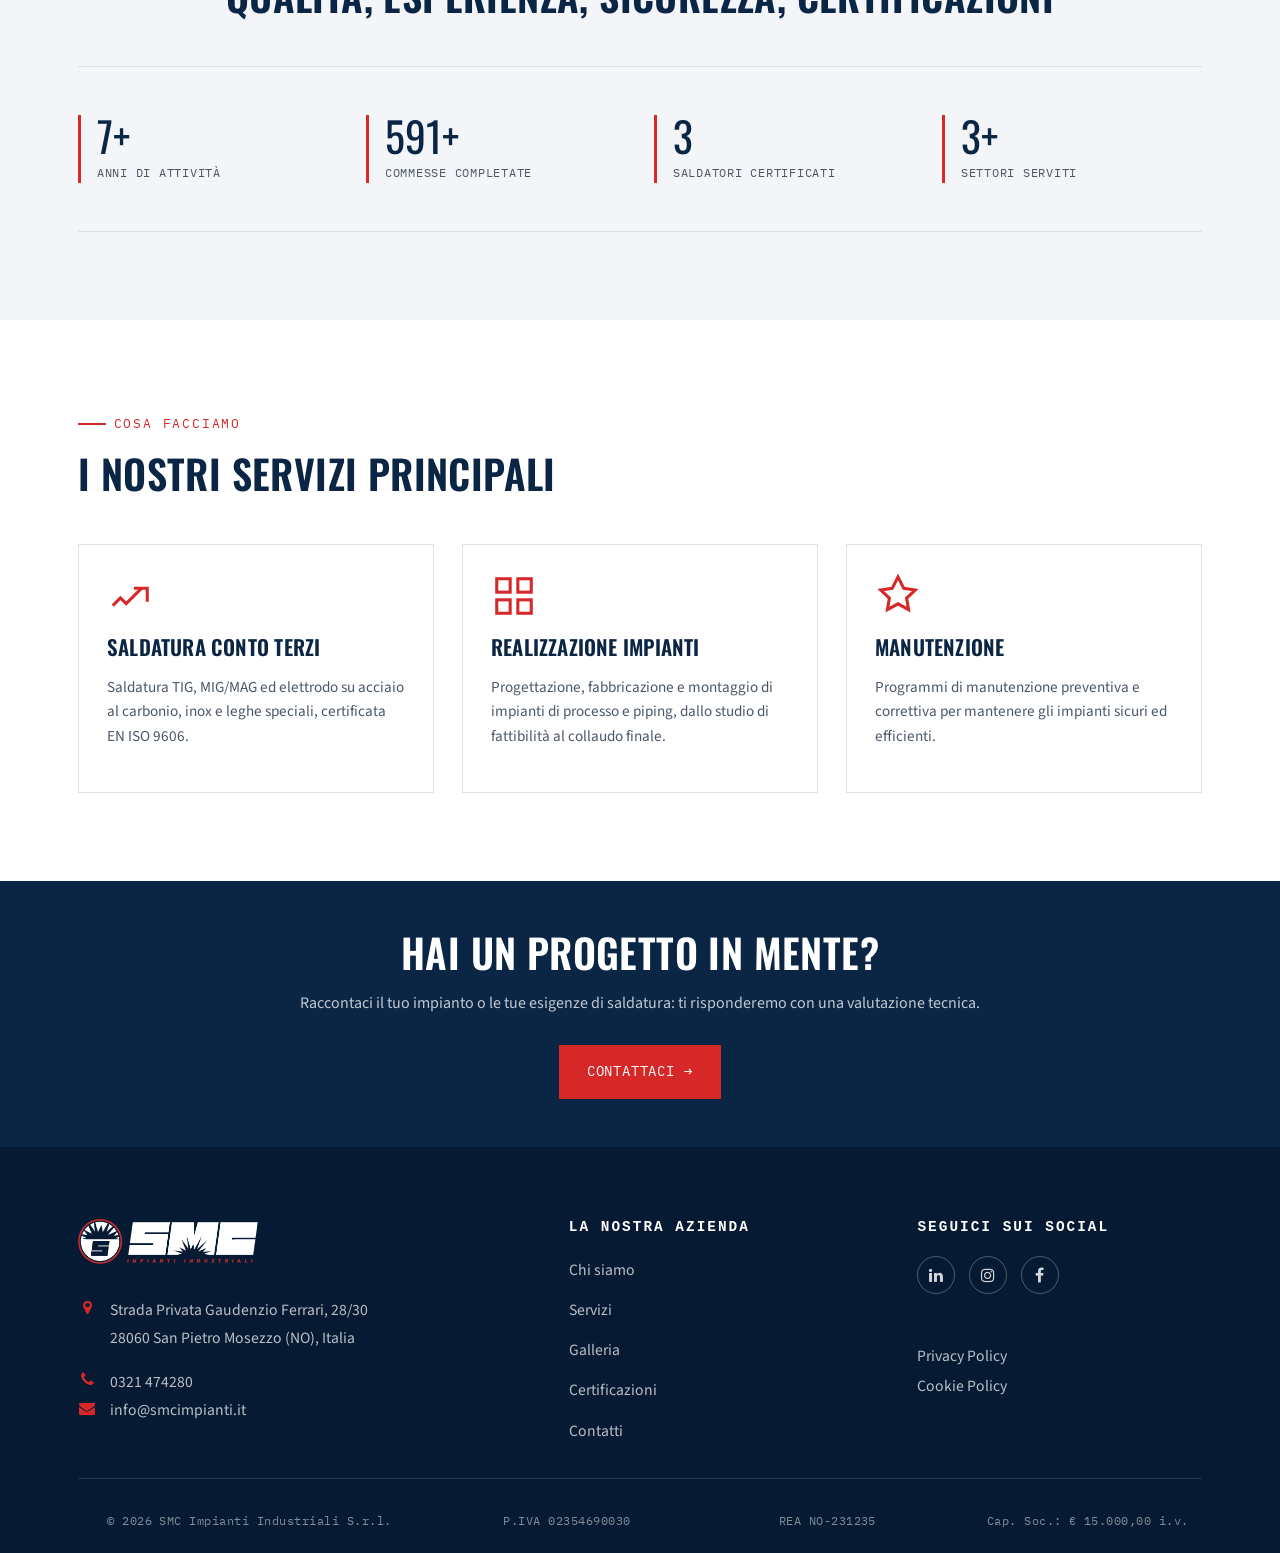
==== commit ffbea7de: "Aggiorna i link ai profili social e migliora il contenuto delle pagine "Chi siamo", "Servizi", "Cont" ====
--- a/index.html
+++ b/index.html
@@ -117,10 +117,7 @@
           <h1 data-en="Precision engineering for demanding industrial plants">
             S.M.C. Impianti: saldiamo il futuro dell'industria.
           </h1>
-          <p
-            class="lead"
-            data-en="SMC Impianti designs, builds and maintains piping, structural and process plants for manufacturing companies across the region, combining certified welding expertise with strict quality control."
-          >
+          <p class="lead" data-en="Precision, safety, and quality.">
             precisione, sicurezza e qualità
           </p>
           <div class="hero__actions">
@@ -146,14 +143,20 @@
           <div class="intro-block">
             <div class="reveal reveal--left">
               <div class="eyebrow" data-en="Who we are">Chi siamo</div>
-              <h2 data-en="Thirteen years of steel, pressure and precision">
-                Tredici anni tra acciaio, pressione e precisione
+              <h2
+                data-en="Thirteen years defined by special alloys, pressure, and precision."
+              >
+                terdici anni tra leghe speciali, pressione e precisione
               </h2>
               <p
                 class="lead"
-                data-en="SMC Impianti is a metalworking and plant-engineering company specialised in subcontracted welding, industrial piping and turnkey plant construction. Every project is followed from design to testing, with the same team of certified welders and technicians from start to finish."
-              >
-                Dal 2013, S.M.C. Impianti S.r.l. è il partner di fiducia per lavorazioni ad altissimi standard qualitativi. Grazie a processi interni interamente certificati e a un team di professionisti qualificati, gestiamo ogni commessa a 360°, garantendo controlli rigorosi e la totale tracciabilità dei materiali.
+                data-en="S.M.C. Impianti S.r.l. is your trusted partner for the development of industrial projects to the highest quality standards. Backed by fully certified internal processes, we provide end-to-end management for every project, ensuring rigorous quality control and complete material traceability."
+              >
+                S.M.C. Impianti S.r.l. è il partner di fiducia per lo sviluppo
+                di commesse industriali ad altissimi standard qualitativi.
+                Grazie a processi interni interamente certificati, gestiamo ogni
+                progetto a 360°, assicurando controlli rigorosi e la totale
+                tracciabilità dei materiali.
               </p>
               <a
                 href="chi-siamo.html"
@@ -193,7 +196,7 @@
 
             <div class="stat reveal">
               <span class="stat__num" data-target="800" data-suffix="+">0</span>
-              <span class="stat__label" data-en="Plants delivered">
+              <span class="stat__label" data-en="Completed Projects">
                 Commesse completate
               </span>
             </div>
@@ -207,7 +210,7 @@
 
             <div class="stat reveal">
               <span class="stat__num" data-target="4" data-suffix="+">0</span>
-              <span class="stat__label" data-en="incidents on site">
+              <span class="stat__label" data-en="Industries Served">
                 Settori serviti
               </span>
             </div>
@@ -405,7 +408,7 @@
 
             <div class="footer-social-icons">
               <a
-                href="#"
+                href="https://www.linkedin.com/company/s-m-c-impianti-s-r-l/"
                 target="_blank"
                 rel="noopener noreferrer"
                 aria-label="LinkedIn"
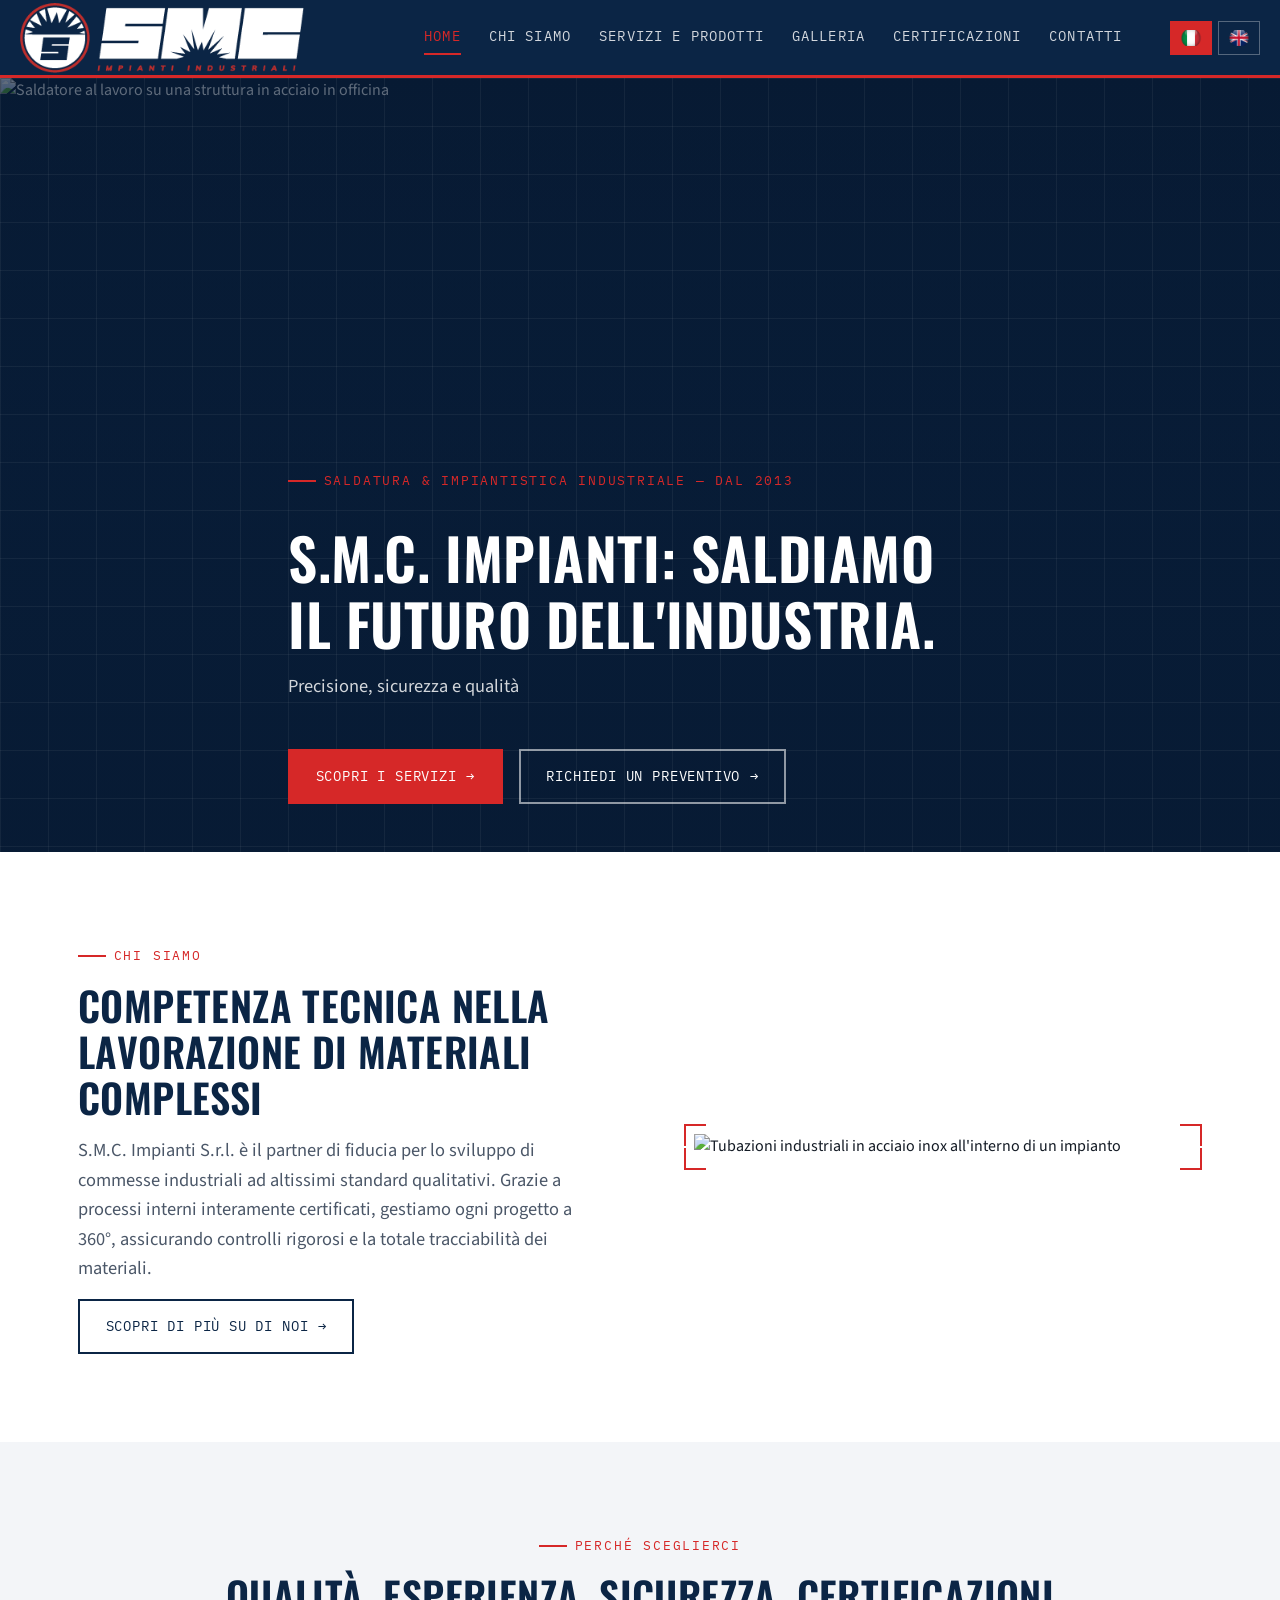
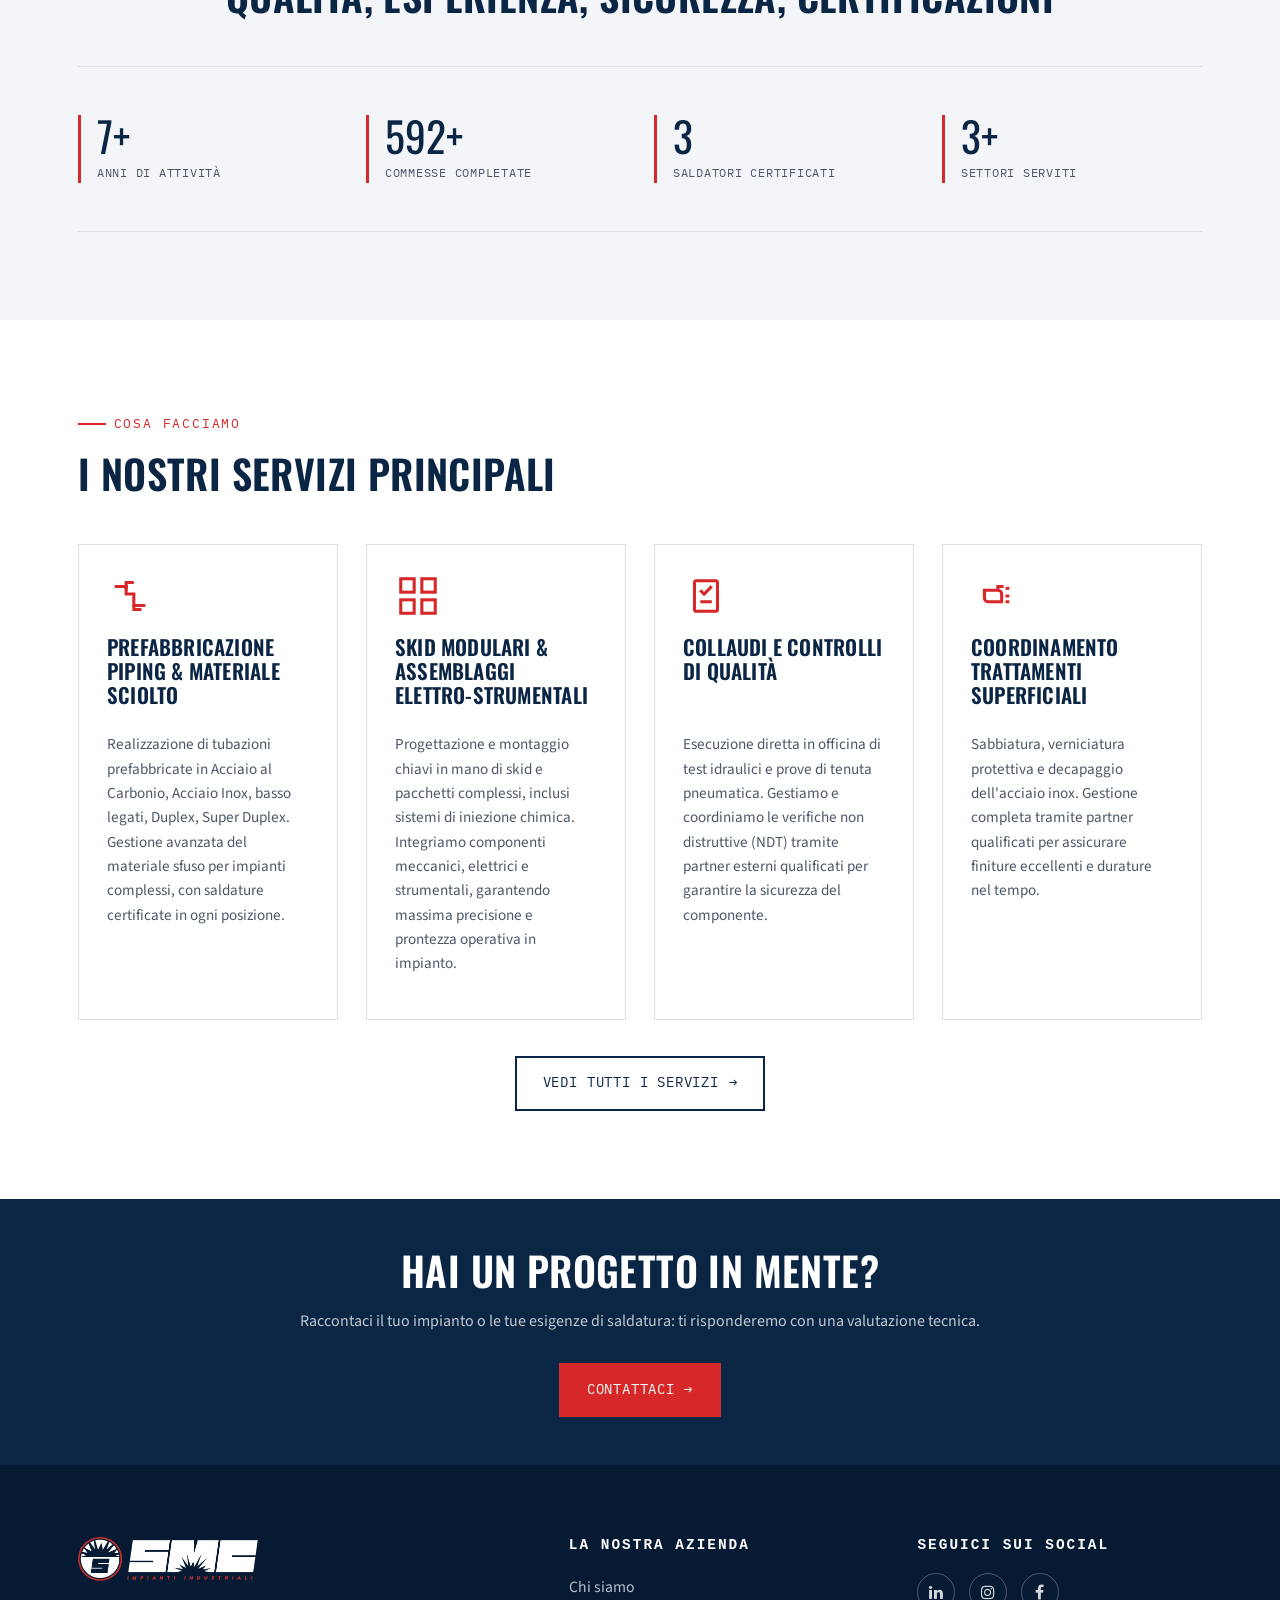
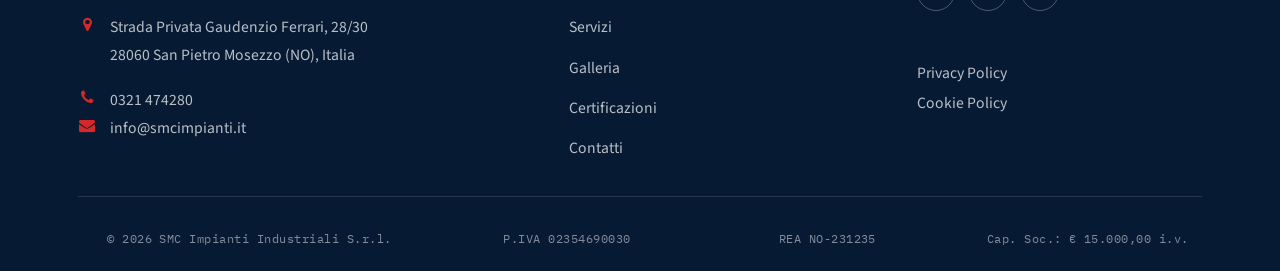
==== commit 74567162: "Aggiorna i contenuti delle pagine "Servizi", "Chi siamo", "Index", "Galleria" e "Contatti" per maggi" ====
--- a/index.html
+++ b/index.html
@@ -49,7 +49,9 @@
               <a href="index.html" aria-current="page" data-en="Home">Home</a>
             </li>
             <li><a href="chi-siamo.html" data-en="About us">Chi siamo</a></li>
-            <li><a href="servizi.html" data-en="Services">Servizi</a></li>
+            <li>
+              <a href="servizi.html" data-en="Services">Servizi e Prodotti</a>
+            </li>
             <li><a href="galleria.html" data-en="Gallery">Galleria</a></li>
             <li>
               <a href="certificazioni.html" data-en="Certifications"
@@ -118,7 +120,7 @@
             S.M.C. Impianti: saldiamo il futuro dell'industria.
           </h1>
           <p class="lead" data-en="Precision, safety, and quality.">
-            precisione, sicurezza e qualità
+            Precisione, sicurezza e qualità
           </p>
           <div class="hero__actions">
             <a
@@ -144,9 +146,9 @@
             <div class="reveal reveal--left">
               <div class="eyebrow" data-en="Who we are">Chi siamo</div>
               <h2
-                data-en="Thirteen years defined by special alloys, pressure, and precision."
-              >
-                terdici anni tra leghe speciali, pressione e precisione
+                data-en="Technical expertise in the fabrication of complex materials"
+              >
+                Competenza tecnica nella lavorazione di materiali complessi
               </h2>
               <p
                 class="lead"
@@ -225,7 +227,7 @@
             <div class="eyebrow" data-en="What we do">Cosa facciamo</div>
             <h2 data-en="Core services">I nostri servizi principali</h2>
           </div>
-          <div class="card-grid">
+          <div class="card-grid index-grid">
             <article class="reveal">
               <div class="card">
                 <div class="card__icon" aria-hidden="true">
@@ -235,16 +237,21 @@
                     stroke="currentColor"
                     stroke-width="1.6"
                   >
-                    <path d="M3 17l4-4 3 3 8-8" />
-                    <path d="M14 8h7v7" />
+                    <path d="M4 7h6v4h4v6h6" />
+                    <path d="M10 9V5h4" />
+                    <path d="M14 17v2h4" />
                   </svg>
                 </div>
-                <h3 data-en="Subcontracted welding">Saldatura conto terzi</h3>
+                <h3 data-en="Piping Prefabrication & Loose Materials">
+                  Prefabbricazione Piping & Materiale Sciolto
+                </h3>
                 <p
-                  data-en="TIG, MIG/MAG and electrode welding on carbon steel, stainless steel and special alloys, certified to EN ISO 9606."
+                  data-en="Prefabrication of piping systems in Carbon Steel, Stainless Steel, Low-Alloy Steels, Duplex, and Super Duplex. Advanced management of bulk materials for complex industrial facilities, featuring certified welding in all positions."
                 >
-                  Saldatura TIG, MIG/MAG ed elettrodo su acciaio al carbonio,
-                  inox e leghe speciali, certificata EN ISO 9606.
+                  Realizzazione di tubazioni prefabbricate in Acciaio al
+                  Carbonio, Acciaio Inox, basso legati, Duplex, Super Duplex.
+                  Gestione avanzata del materiale sfuso per impianti complessi,
+                  con saldature certificate in ogni posizione.
                 </p>
               </div>
             </article>
@@ -263,15 +270,16 @@
                     <rect x="3" y="14" width="7" height="7" />
                   </svg>
                 </div>
-                <h3 data-en="Turnkey plant construction">
-                  Realizzazione impianti
+                <h3 data-en="Modular Skids & E&I Assemblies">
+                  Skid Modulari & Assemblaggi Elettro-Strumentali
                 </h3>
                 <p
-                  data-en="Design, fabrication and installation of process and piping plants, from feasibility study to final testing."
+                  data-en="Turnkey design and assembly of complex skids and packages, including chemical injection systems. We integrate mechanical, electrical, and instrumentation (E&I) components, ensuring maximum precision and operational readiness on site."
                 >
-                  Progettazione, fabbricazione e montaggio di impianti di
-                  processo e piping, dallo studio di fattibilità al collaudo
-                  finale.
+                  Progettazione e montaggio chiavi in mano di skid e pacchetti
+                  complessi, inclusi sistemi di iniezione chimica. Integriamo
+                  componenti meccanici, elettrici e strumentali, garantendo
+                  massima precisione e prontezza operativa in impianto.
                 </p>
               </div>
             </article>
@@ -284,20 +292,61 @@
                     stroke="currentColor"
                     stroke-width="1.6"
                   >
-                    <path
-                      d="M12 2l3 6 6 .9-4.5 4.2 1 6-5.5-3-5.5 3 1-6L3 8.9 9 8z"
-                    />
+                    <rect x="6" y="4" width="12" height="16" rx="1" />
+                    <path d="M9 9l2 2 4-4" />
+                    <path d="M9 15h6" />
                   </svg>
                 </div>
-                <h3 data-en="Scheduled maintenance">Manutenzione</h3>
+                <h3 data-en="Testing and Quality Control">
+                  Collaudi e Controlli di Qualità
+                </h3>
                 <p
-                  data-en="Preventive and corrective maintenance programmes to keep plants running safely and efficiently."
+                  data-en="In-house execution of hydrostatic and pneumatic leak tests. We manage and coordinate Non-Destructive Testing (NDT) through qualified external partners to ensure total component safety."
                 >
-                  Programmi di manutenzione preventiva e correttiva per
-                  mantenere gli impianti sicuri ed efficienti.
+                  Esecuzione diretta in officina di test idraulici e prove di
+                  tenuta pneumatica. Gestiamo e coordiniamo le verifiche non
+                  distruttive (NDT) tramite partner esterni qualificati per
+                  garantire la sicurezza del componente.
                 </p>
               </div>
             </article>
+            <article class="reveal">
+              <div class="card">
+                <div class="card__icon" aria-hidden="true">
+                  <svg
+                    viewBox="0 0 24 24"
+                    fill="none"
+                    stroke="currentColor"
+                    stroke-width="1.6"
+                  >
+                    <path d="M7 9h7a2 2 0 0 1 2 2v4H9a2 2 0 0 1-2-2V9z" />
+                    <path d="M14 9V7h3" />
+                    <path d="M18 8h2" />
+                    <path d="M18 12h2M18 15h2" />
+                  </svg>
+                </div>
+                <h3 data-en="Surface Treatment Coordination">
+                  Coordinamento Trattamenti Superficiali
+                </h3>
+                <p
+                  data-en="Sandblasting, protective coating, and stainless steel pickling. Comprehensive management through qualified partners to ensure superior, long-lasting finishes."
+                >
+                  Sabbiatura, verniciatura protettiva e decapaggio dell'acciaio
+                  inox. Gestione completa tramite partner qualificati per
+                  assicurare finiture eccellenti e durature nel tempo.
+                </p>
+              </div>
+            </article>
+          </div>
+
+          <div class="services-preview-cta reveal">
+            <a
+              href="servizi.html"
+              class="btn btn--outline-navy"
+              data-en="View all services"
+            >
+              Vedi tutti i servizi
+            </a>
           </div>
         </div>
       </section>
--- a/style.css
+++ b/style.css
@@ -761,11 +761,17 @@
 /* Card generiche (servizi, valori, certificazioni) */
 .card-grid {
   display: grid;
+  grid-template-columns: repeat(4, 1fr);
+  gap: var(--space-md);
+}
+.card-grid > .reveal {
+  height: 100%;
+}
+
+.services-grid {
+  display: grid;
   grid-template-columns: repeat(3, 1fr);
   gap: var(--space-md);
-}
-.card-grid > .reveal {
-  height: 100%;
 }
 
 .card {
@@ -797,6 +803,12 @@
     transform 220ms ease,
     color 220ms ease,
     opacity 220ms ease;
+}
+
+.services-preview-cta {
+  display: flex;
+  justify-content: center;
+  margin-top: 2.2rem;
 }
 
 @media (hover: hover) and (pointer: fine) {
@@ -1691,3 +1703,68 @@
     width: auto;
   }
 }
+/* ===== PROCESS — 4 fasi (stessa card dei servizi, numero al posto dell'icona) ===== */
+.process-grid {
+  grid-template-columns: repeat(4, 1fr);
+  margin-bottom: var(--space-lg);
+}
+
+.card__icon--num {
+  display: flex;
+  align-items: center;
+  justify-content: center;
+  font-family: var(--font-display);
+  font-weight: 600;
+  font-size: 1.3rem;
+  border: 2px solid var(--color-red);
+  border-radius: 50%;
+  color: var(--color-red);
+  transition: inherit;
+}
+
+@media (hover: hover) and (pointer: fine) {
+  .card:hover .card__icon--num {
+    background: var(--color-red);
+    color: var(--color-white);
+  }
+}
+
+.process-cta {
+  text-align: center;
+}
+
+@media (max-width: 1024px) {
+  .process-grid {
+    grid-template-columns: repeat(2, 1fr);
+  }
+}
+
+@media (max-width: 560px) {
+  .process-grid {
+    grid-template-columns: 1fr;
+  }
+}
+
+.process-grid .card,
+.services-grid .card {
+  display: flex;
+  flex-direction: column;
+}
+
+.process-grid .card h3,
+.services-grid .card h3 {
+  min-height: calc(1.15em * 2);
+  display: flex;
+  align-items: flex-start;
+}
+
+.index-grid .card {
+  display: flex;
+  flex-direction: column;
+}
+
+.index-grid .card h3 {
+  min-height: calc(1.15em * 3);
+  display: flex;
+  align-items: flex-start;
+}
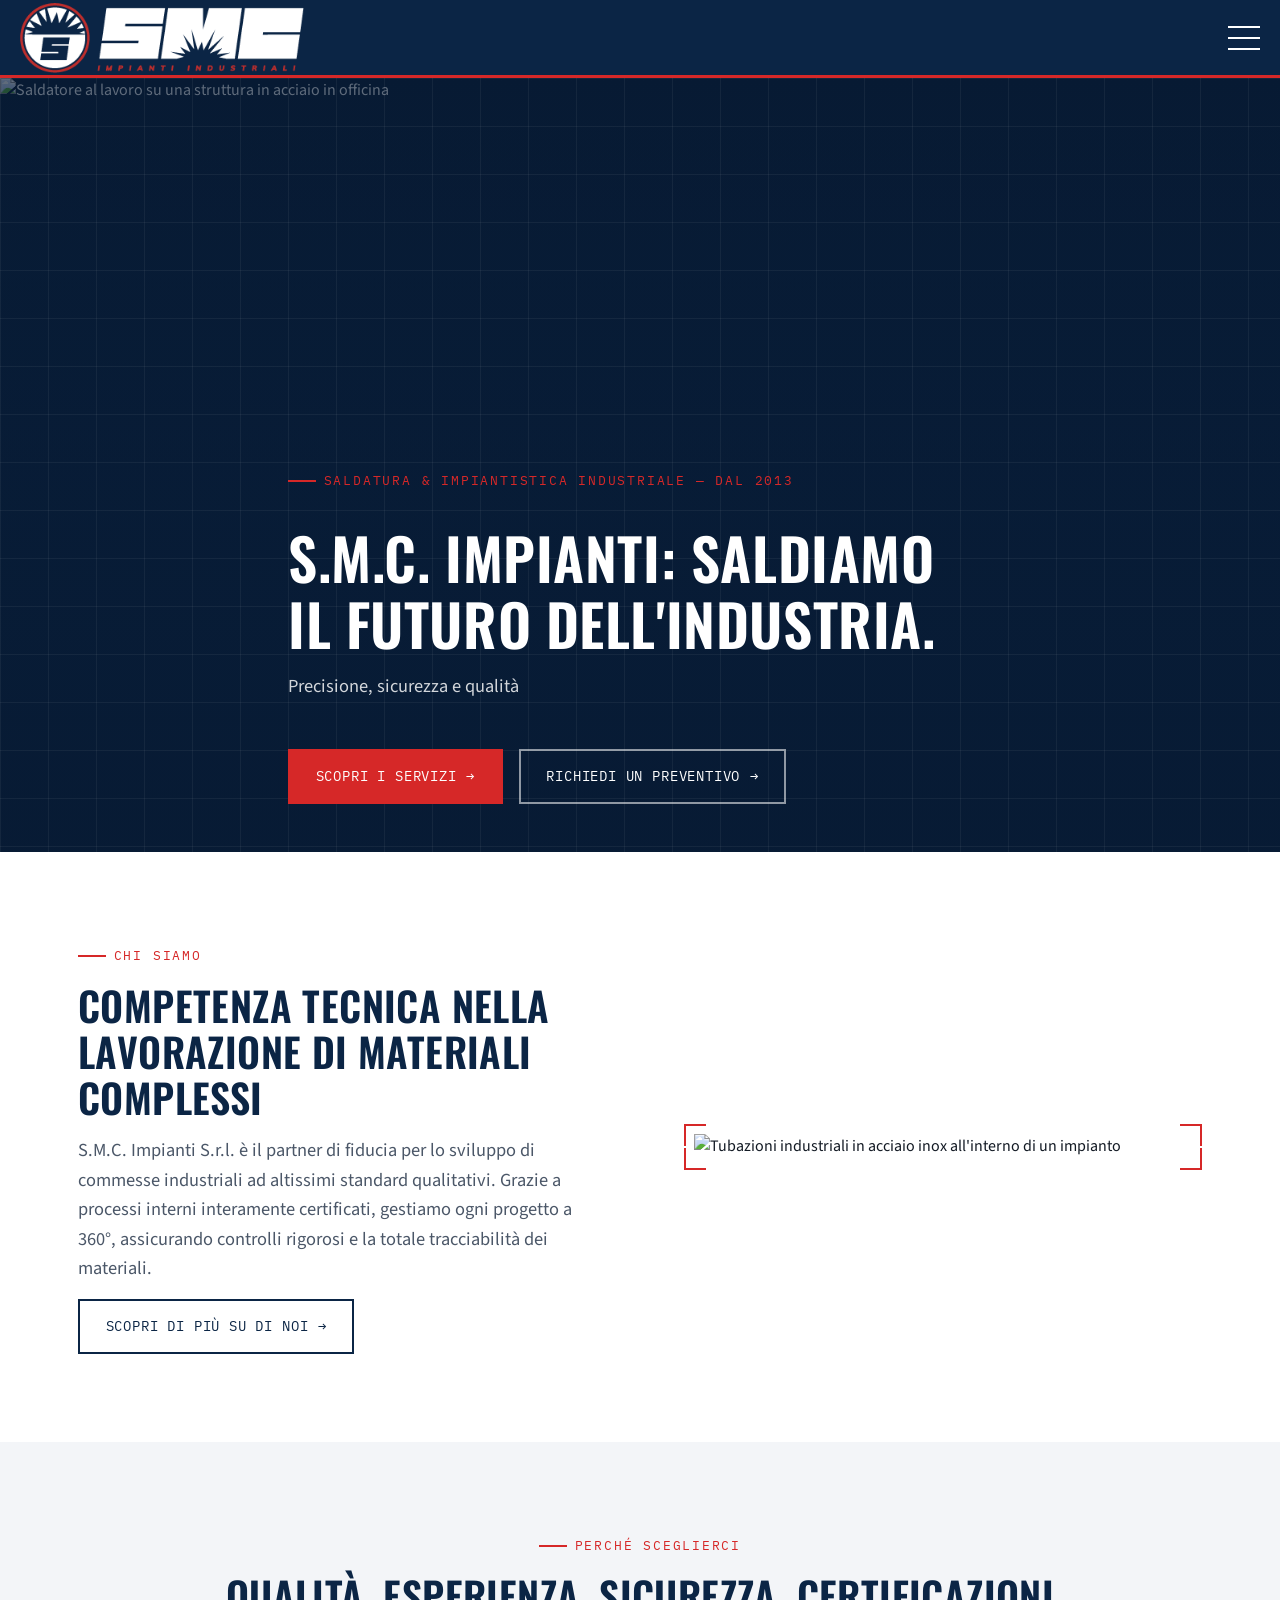
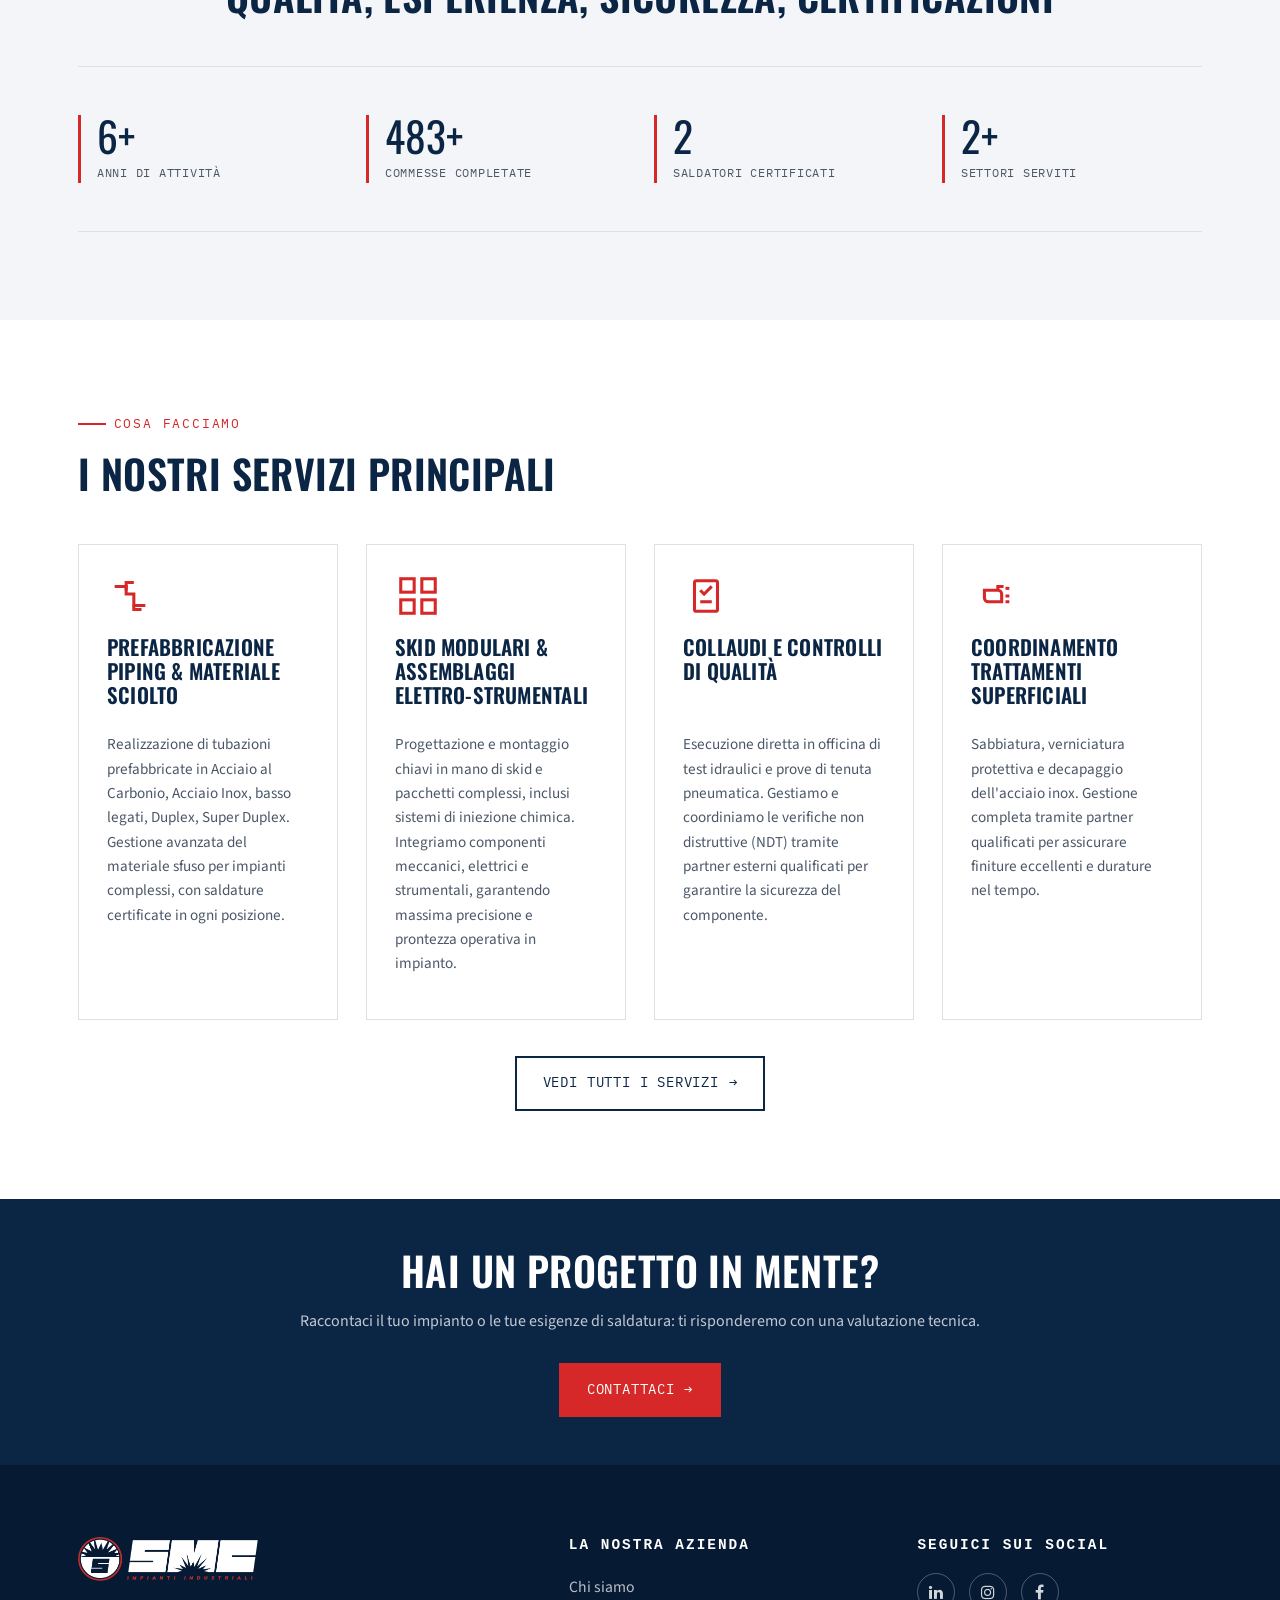
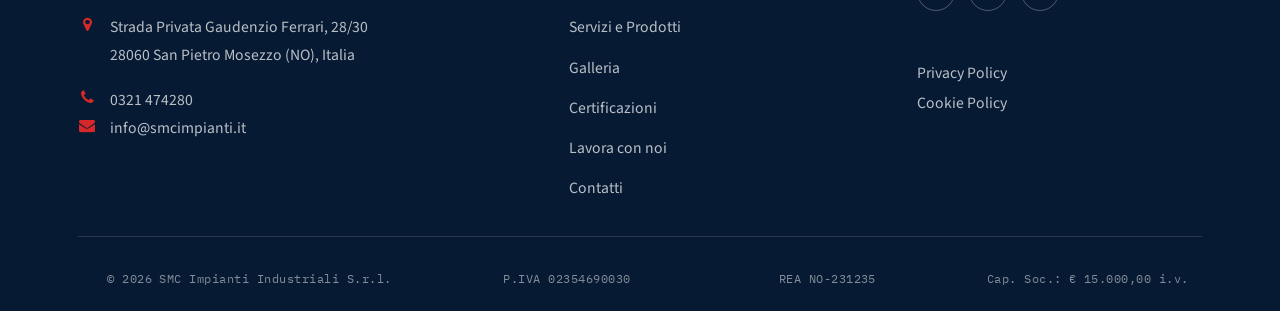
==== commit d15350ca: "Add "Work with us" page and update navigation links across the site - Introduced a new page for job " ====
--- a/index.html
+++ b/index.html
@@ -50,12 +50,19 @@
             </li>
             <li><a href="chi-siamo.html" data-en="About us">Chi siamo</a></li>
             <li>
-              <a href="servizi.html" data-en="Services">Servizi e Prodotti</a>
+              <a href="servizi.html" data-en="Services and Products"
+                >Servizi e Prodotti</a
+              >
             </li>
             <li><a href="galleria.html" data-en="Gallery">Galleria</a></li>
             <li>
               <a href="certificazioni.html" data-en="Certifications"
                 >Certificazioni</a
+              >
+            </li>
+            <li>
+              <a href="lavora-con-noi.html" data-en="Work with us"
+                >Lavora con noi</a
               >
             </li>
             <li><a href="contatti.html" data-en="Contact">Contatti</a></li>
@@ -441,12 +448,21 @@
             <h4 data-en="Company">La nostra azienda</h4>
             <ul class="footer-links">
               <li><a href="chi-siamo.html" data-en="About us">Chi siamo</a></li>
-              <li><a href="servizi.html" data-en="Services">Servizi</a></li>
+              <li>
+                <a href="servizi.html" data-en="Services and Products">
+                  Servizi e Prodotti
+                </a>
+              </li>
               <li><a href="galleria.html" data-en="Gallery">Galleria</a></li>
               <li>
                 <a href="certificazioni.html" data-en="Certifications">
                   Certificazioni
                 </a>
+              </li>
+              <li>
+                <a href="lavora-con-noi.html" data-en="Work with us"
+                  >Lavora con noi</a
+                >
               </li>
               <li><a href="contatti.html" data-en="Contact">Contatti</a></li>
             </ul>
--- a/style.css
+++ b/style.css
@@ -1500,11 +1500,11 @@
 }
 
 .reveal.reveal--left {
-  transform: translateX(-50px);
+  transform: translateX(var(--reveal-x-left, 50px));
 }
 
 .reveal.reveal--right {
-  transform: translateX(50px);
+  transform: translateX(var(--reveal-x-right, 50px));
 }
 
 .reveal.reveal--left.is-visible,
@@ -1515,6 +1515,18 @@
 /* Sfalsamento leggero per elementi in griglia (gestito anche via JS con --delay) */
 .reveal {
   transition-delay: var(--delay, 0ms);
+}
+/* Override per griglie di servizi e processi */
+.process-grid > .reveal.reveal--right {
+  transform: translateX(320px);
+  transition:
+    opacity 2200ms ease var(--delay, 0ms),
+    transform 2200ms cubic-bezier(0.16, 1, 0.3, 1) var(--delay, 0ms);
+}
+
+.process-grid > .reveal.reveal--right.is-visible {
+  opacity: 1;
+  transform: translateX(0);
 }
 
 /*@media (prefers-reduced-motion: reduce) {
@@ -1616,7 +1628,7 @@
   }
 }
 
-@media (max-width: 1024px) {
+@media (max-width: 1400px) {
   .hamburger {
     display: block;
   }
@@ -1739,20 +1751,22 @@
   }
 }
 
-@media (max-width: 560px) {
+@media (max-width: 590px) {
   .process-grid {
     grid-template-columns: 1fr;
   }
 }
 
 .process-grid .card,
-.services-grid .card {
+.services-grid .card,
+.work-grid .card {
   display: flex;
   flex-direction: column;
 }
 
 .process-grid .card h3,
-.services-grid .card h3 {
+.services-grid .card h3,
+.work-grid .card h3 {
   min-height: calc(1.15em * 2);
   display: flex;
   align-items: flex-start;
@@ -1768,3 +1782,110 @@
   display: flex;
   align-items: flex-start;
 }
+
+@media (min-width: 1024px) and (max-width: 1144px) {
+  .index-grid .card h3 {
+    min-height: calc(1.15em * 4);
+  }
+}
+
+@media (min-width: 641px) and (max-width: 1024px) {
+  .index-grid .card h3 {
+    min-height: calc(1.15em * 3);
+  }
+}
+
+@media (max-width: 640px) {
+  .index-grid .card h3 {
+    min-height: calc(1.15em * 1);
+  }
+}
+
+@media (min-width: 1024px) and (max-width: 1122px) {
+  .services-grid .card h3 {
+    min-height: calc(1.15em * 3);
+  }
+}
+
+@media (min-width: 641px) and (max-width: 760px) {
+  .services-grid .card h3 {
+    min-height: calc(1.15em * 3);
+  }
+}
+
+@media (max-width: 640px) {
+  .services-grid .card h3 {
+    min-height: calc(1.15em * 1);
+  }
+}
+
+@media (min-width: 1024px) and (max-width: 1144px) {
+  .process-grid .card h3 {
+    min-height: calc(1.15em * 3);
+  }
+}
+
+@media (min-width: 591px) and (max-width: 1024px) {
+  .process-grid .card h3 {
+    min-height: calc(1.15em * 2);
+  }
+}
+
+@media (max-width: 590px) {
+  .process-grid .card h3 {
+    min-height: calc(1.15em * 1);
+  }
+}
+
+@media (max-width: 1024px) {
+  .work-grid .card h3 {
+    min-height: calc(1.15em * 1);
+  }
+}
+
+/* ===== Select nel form (Lavora con noi) — stesso stile degli input ===== */
+.field select {
+  width: 100%;
+  padding: 0.8rem 0.9rem;
+  border: 1px solid var(--color-line);
+  background: var(--color-white);
+  font-size: 0.98rem;
+  font-family: var(--font-body);
+  color: var(--color-ink);
+  cursor: pointer;
+  transition: border-color var(--transition);
+}
+
+.field select:focus {
+  outline: none;
+  border-color: var(--color-navy);
+}
+
+/* Input file — coerente con lo stile input/select del sito */
+.field input[type="file"] {
+  width: 100%;
+  padding: 0.7rem 0.9rem;
+  border: 1px solid var(--color-line);
+  background: var(--color-white);
+  font-size: 0.9rem;
+  cursor: pointer;
+}
+
+.field input[type="file"]::file-selector-button {
+  font-family: var(--font-mono);
+  font-size: 0.78rem;
+  letter-spacing: 0.05em;
+  text-transform: uppercase;
+  padding: 0.55rem 1rem;
+  margin-right: 0.9rem;
+  border: 1px solid var(--color-navy);
+  background: var(--color-white);
+  color: var(--color-navy);
+  cursor: pointer;
+  transition: all var(--transition);
+}
+
+.field input[type="file"]::file-selector-button:hover {
+  background: var(--color-navy);
+  color: var(--color-white);
+}
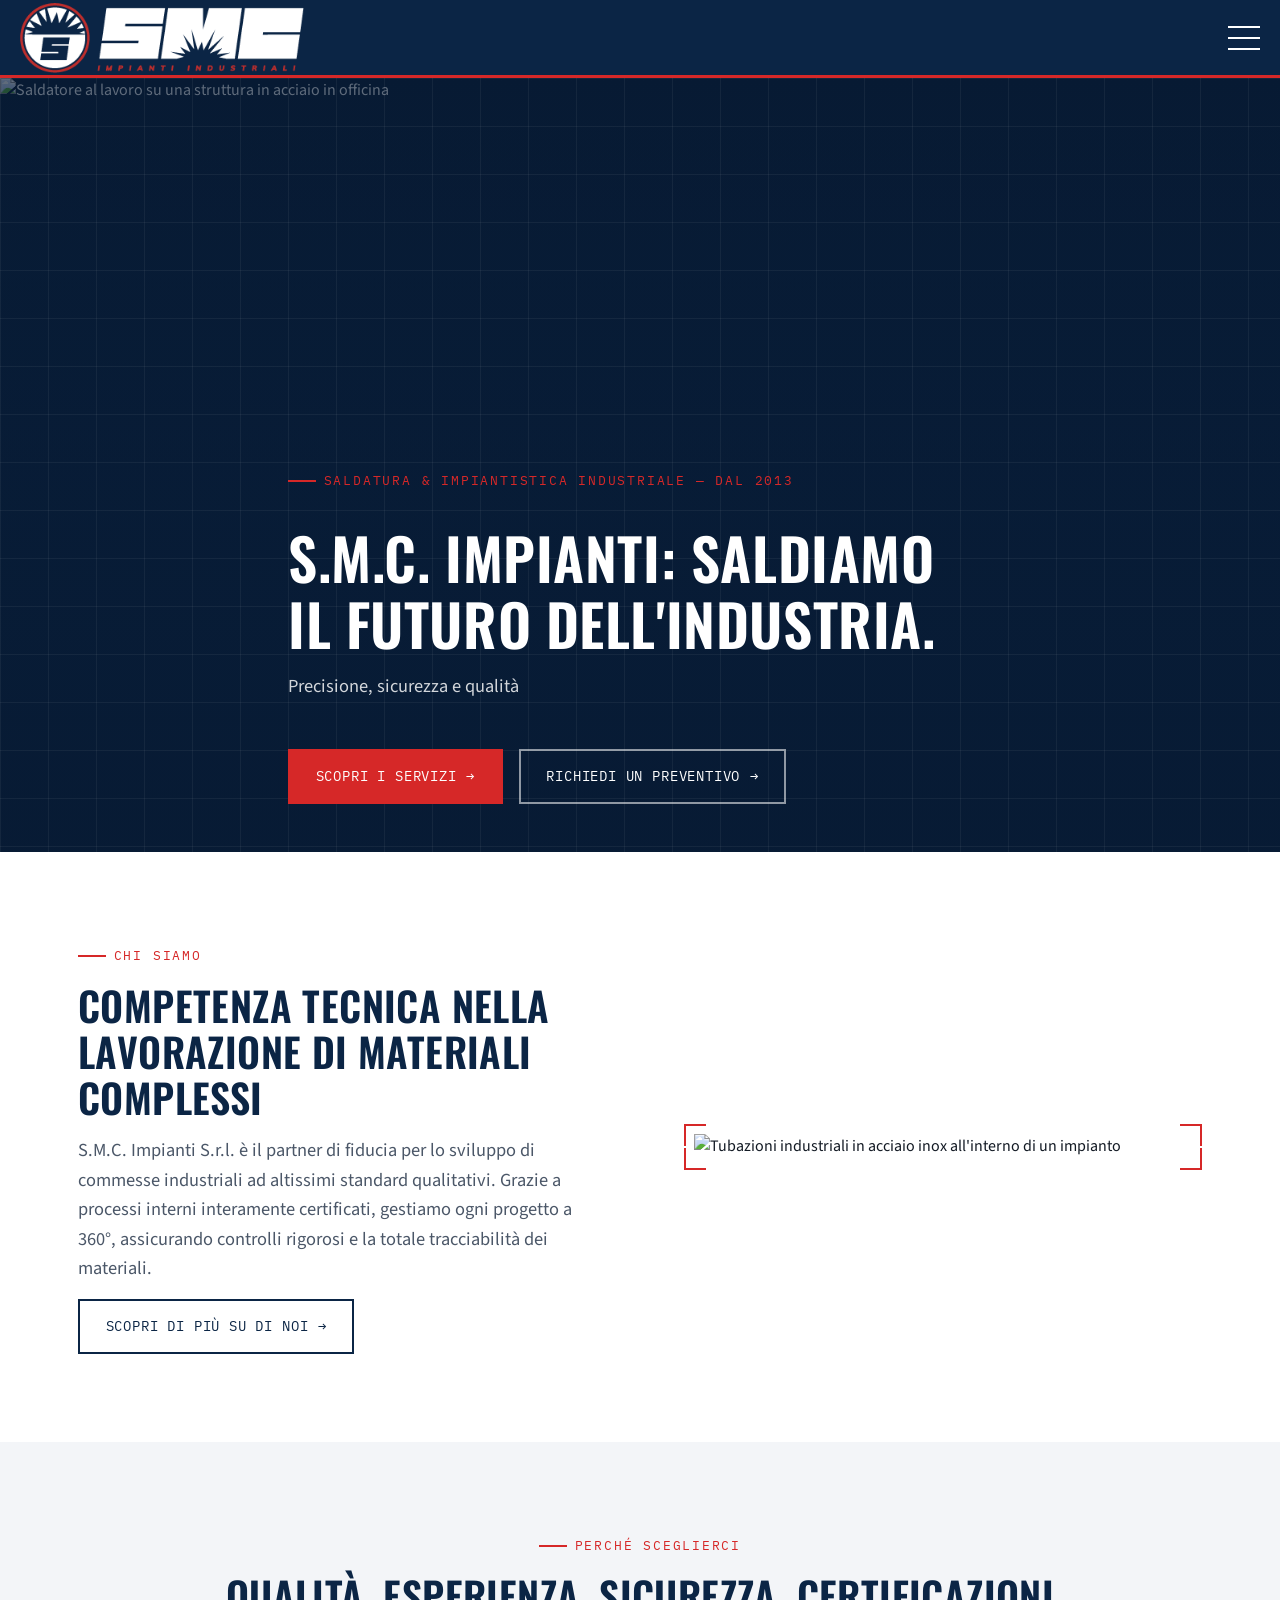
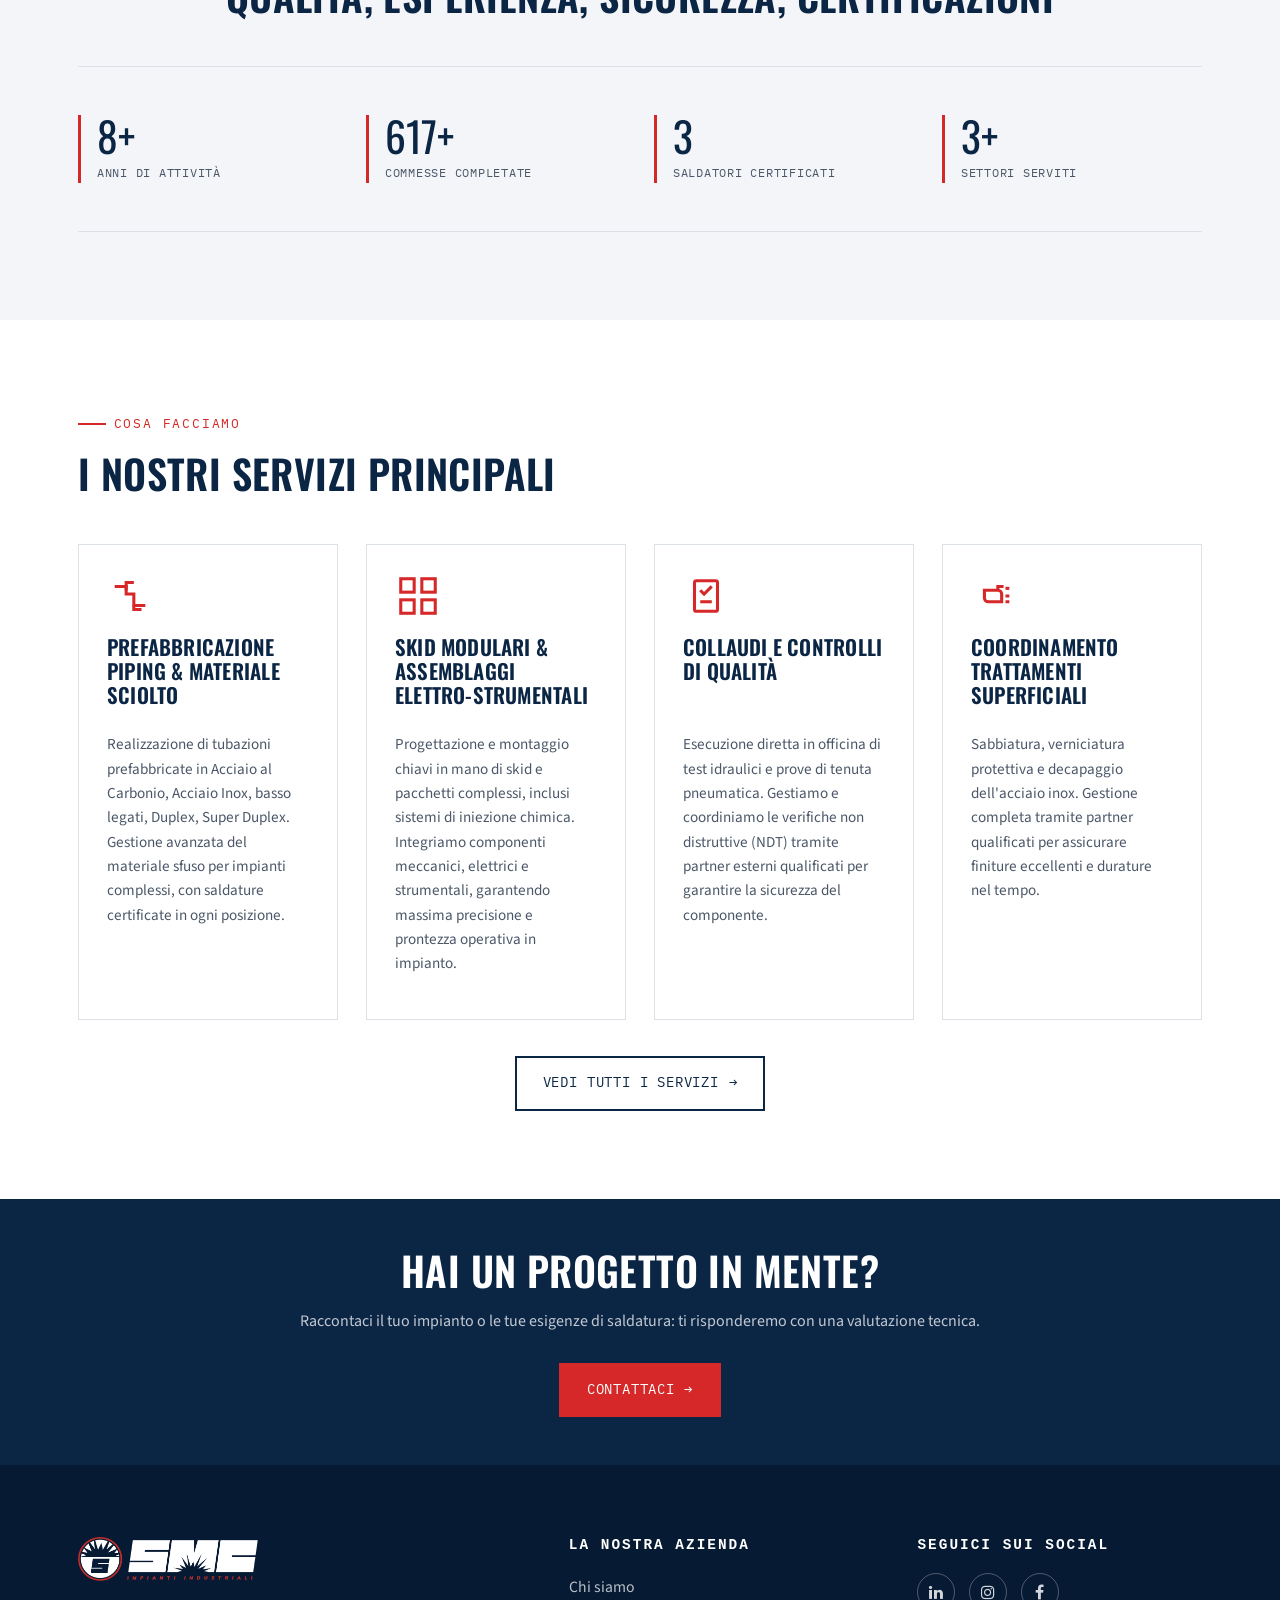
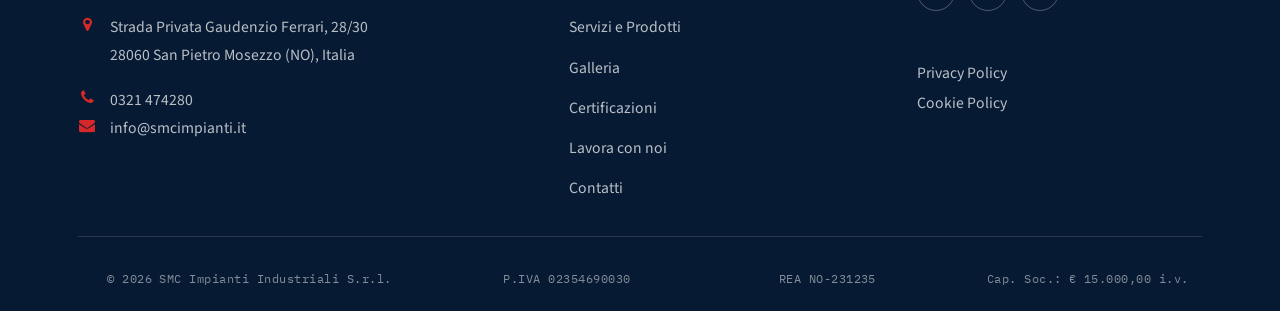
==== commit e13b101b: "Refactor statistics reveal animations and enhance service section layout for improved presentation" ====
--- a/index.html
+++ b/index.html
@@ -196,28 +196,28 @@
             </h2>
           </div>
           <div class="stat-grid">
-            <div class="stat reveal">
+            <div class="stat reveal" style="--delay: 0ms">
               <span class="stat__num" data-target="10" data-suffix="+">0</span>
               <span class="stat__label" data-en="Years of activity">
                 Anni di attività
               </span>
             </div>
 
-            <div class="stat reveal">
+            <div class="stat reveal" style="--delay: 180ms">
               <span class="stat__num" data-target="800" data-suffix="+">0</span>
               <span class="stat__label" data-en="Completed Projects">
                 Commesse completate
               </span>
             </div>
 
-            <div class="stat reveal">
+            <div class="stat reveal" style="--delay: 360ms">
               <span class="stat__num" data-target="4">0</span>
               <span class="stat__label" data-en="Certified welders">
                 Saldatori certificati
               </span>
             </div>
 
-            <div class="stat reveal">
+            <div class="stat reveal" style="--delay: 540ms">
               <span class="stat__num" data-target="4" data-suffix="+">0</span>
               <span class="stat__label" data-en="Industries Served">
                 Settori serviti
--- a/style.css
+++ b/style.css
@@ -1500,11 +1500,11 @@
 }
 
 .reveal.reveal--left {
-  transform: translateX(var(--reveal-x-left, 50px));
+  transform: translateX(-50px);
 }
 
 .reveal.reveal--right {
-  transform: translateX(var(--reveal-x-right, 50px));
+  transform: translateX(50px);
 }
 
 .reveal.reveal--left.is-visible,
@@ -1527,6 +1527,20 @@
 .process-grid > .reveal.reveal--right.is-visible {
   opacity: 1;
   transform: translateX(0);
+}
+
+.stat-grid .reveal-stat {
+  opacity: 0;
+  transform: translateY(22px);
+  transition:
+    opacity 900ms ease var(--delay, 0ms),
+    transform 900ms cubic-bezier(0.22, 1, 0.36, 1) var(--delay, 0ms);
+  will-change: opacity, transform;
+}
+
+.stat-grid .reveal-stat.is-visible {
+  opacity: 1;
+  transform: translateY(0);
 }
 
 /*@media (prefers-reduced-motion: reduce) {
